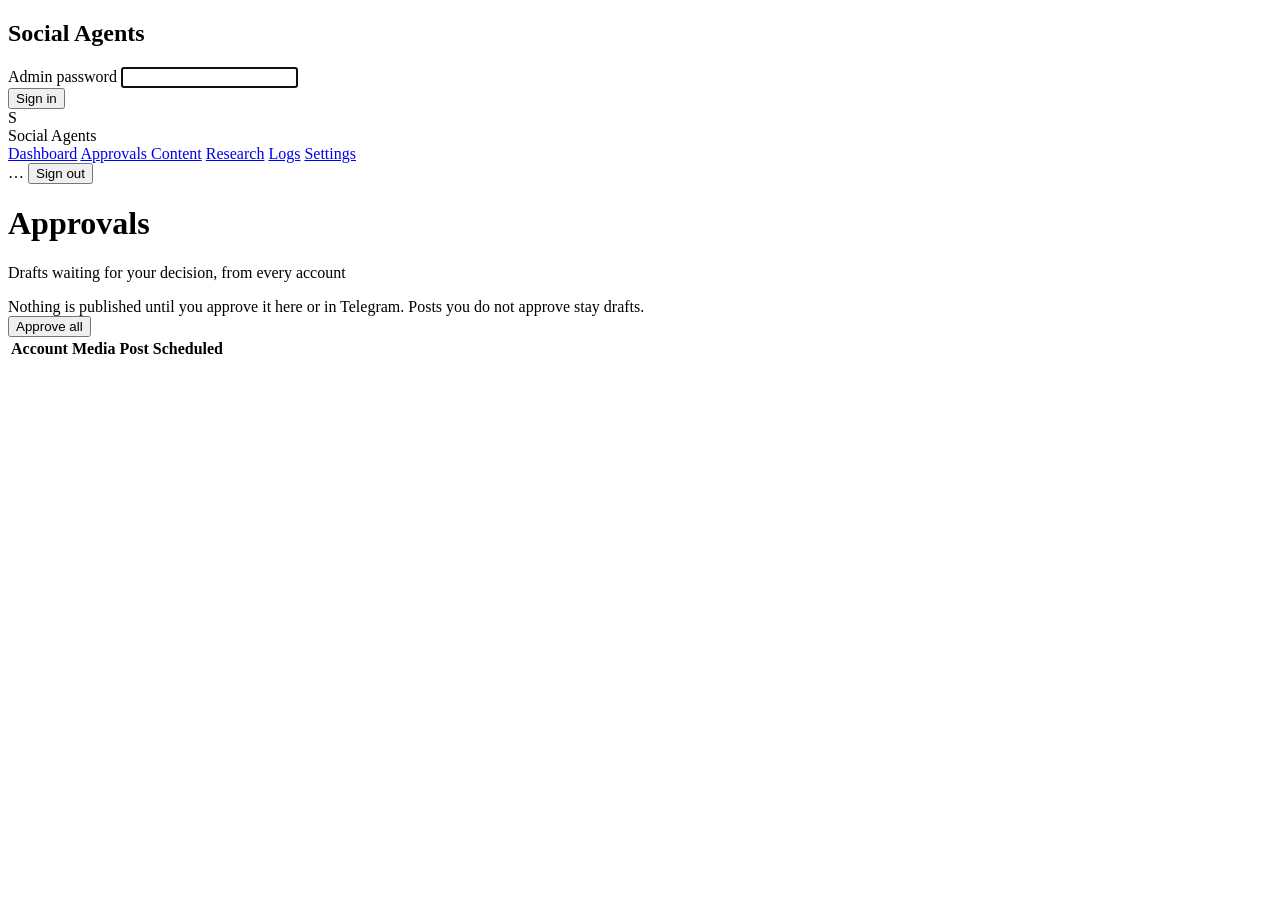
==== app/static/approvals.html @ ed2d64bf "feat: add web UI and n8n workflow for content approvals and logging" ====
<!doctype html>
<html lang="en">
<head>
<meta charset="utf-8">
<meta name="viewport" content="width=device-width, initial-scale=1">
<title>Social Agents - Approvals</title>
<link rel="stylesheet" href="/static/styles.css">
</head>
<body>

<div id="login" class="card hidden">
  <h2>Social Agents</h2>
  <form id="loginForm">
    <label>Admin password</label>
    <input type="password" id="password" autofocus>
    <div class="actions"><button class="primary">Sign in</button></div>
    <div id="loginErr" class="err small"></div>
  </form>
</div>

<div id="app" class="hidden">
  <header>
    <div class="header-inner">
      <div class="brand">
        <div class="logo">S</div>
        <span>Social Agents</span>
      </div>
      <nav>
        <a href="/">Dashboard</a>
        <a href="/approvals" class="active">Approvals <span id="pendingCount" class="badge hidden"></span></a>
        <a href="/content">Content</a>
        <a href="/research">Research</a>
        <a href="/logs">Logs</a>
        <a href="/settings">Settings</a>
      </nav>
      <div class="header-right">
        <span id="masterBadge" class="badge">…</span>
        <button id="logout">Sign out</button>
      </div>
    </div>
  </header>

  <div class="content">
    <div class="topbar">
      <div>
        <h1 id="pageTitle">Approvals</h1>
        <p id="pageSub">Drafts waiting for your decision, from every account</p>
      </div>
    </div>
    <main>
<div class="card row">
  <span class="muted">Nothing is published until you approve it here or in Telegram. Posts you do not approve stay drafts.</span>
  <div class="spacer"></div>
  <button id="approveAllDrafts" class="primary">Approve all</button>
</div>
<div class="card tablewrap">
  <table>
    <thead><tr><th>Account</th><th>Media</th><th>Post</th><th>Scheduled</th><th></th></tr></thead>
    <tbody id="draftRows"></tbody>
  </table>
</div>

<dialog id="postDlg">
  <h3>Edit post</h3>
  <label>Text</label><textarea id="p_text"></textarea>
  <label>Hashtags</label><input id="p_hashtags">
  <label>Image URL</label><input id="p_image_url">
  <label>Video URL</label><input id="p_video_url">
  <label>Scheduled time (your local time)</label><input id="p_scheduled_at" type="datetime-local">
  <div id="postErr" class="err small"></div>
  <div class="actions"><button data-close>Cancel</button><button class="primary" id="savePost">Save</button></div>
</dialog>
    </main>
  </div>
</div>

<div id="toast"></div>

<script src="/static/common.js"></script>
<script>
document.addEventListener('DOMContentLoaded', function() {
let drafts = [];

function postRow(p, accountId, account) {
  const b = (action, label, cls = '') => `<button class="${cls}" data-post="${p.id}" data-acc="${accountId}" data-action="${action}">${label}</button>`;
  let acts = '';
  if (p.status === 'draft') acts += b('approve', 'Approve', 'primary') + b('post_now', 'Approve + post now');
  if (p.status === 'scheduled') acts += b('draft', 'Back to draft');
  if (['failed', 'missed', 'rejected'].includes(p.status)) acts += b('post_now', 'Post now') + b('draft', 'Back to draft');
  if (p.status !== 'posted') acts += b('edit', 'Edit');
  if (p.status === 'draft') acts += b('reject', 'Discard', 'danger');
  const img = safeUrl(p.image_url), link = (u, label) => safeUrl(u) ? `<div class="small"><a href="${safeUrl(u)}" target="_blank" rel="noopener noreferrer">${label}</a></div>` : '';
  return `<tr>
    ${account ? `<td class="nw"><b>@${esc(account.handle)}</b><div class="small muted">${esc(account.platform)}</div></td>` : ''}
    <td>${img ? `<a href="${img}" target="_blank" rel="noopener noreferrer"><img class="thumb" src="${img}" loading="lazy" referrerpolicy="no-referrer"></a>` : '<span class="muted small">no image</span>'}
        ${link(p.video_url, 'video')}${link(p.media_source_url, 'pin')}</td>
    <td><div class="pre">${esc(p.text)}</div><div class="small muted">${esc(p.hashtags)}</div>
        ${link(p.source_url, 'research source')}${p.error ? `<div class="small err">${esc(p.error)}</div>` : ''}</td>
    <td class="small nw">${when(p.scheduled_at)}</td>
    ${account ? '' : `<td>${badge(p.status, p.status === 'scheduled' ? 'approved' : '')}${link(p.posted_url, 'view')}</td>`}
    <td><div class="row">${acts}</div></td></tr>`;
}

async function loadDrafts() {
  drafts = await api('/drafts');
  $('draftRows').innerHTML = drafts.map(p => postRow(p, p.account_id, p)).join('')
    || '<tr><td colspan="5" class="muted">No drafts are waiting for approval.</td></tr>';
}

async function onPostClick(e, list) {
  const { post, acc, action } = e.target.dataset; if (!post) return;
  const p = list.find(x => x.id == post && (x.account_id ?? acc) == acc);
  if (action === 'edit') {
    state.post = { id: p.id, acc };
    ['text', 'hashtags', 'image_url', 'video_url'].forEach(f => $('p_' + f).value = p[f]);
    const d = new Date(p.scheduled_at);
    $('p_scheduled_at').value = new Date(d - d.getTimezoneOffset() * 60000).toISOString().slice(0, 16);
    $('postErr').textContent = ''; $('postDlg').showModal(); return;
  }
  if (action === 'post_now' && !confirm('Publish this post to the account now?')) return;
  try {
    const r = await api(`/accounts/${acc}/posts/${post}`, 'PATCH', { action });
    if (['approve', 'post_now'].includes(action))
      toast(r.agent_running ? (action === 'approve' ? 'Approved - it will be posted at its scheduled time' : 'Approved - posting within 30 seconds')
                            : 'Approved - but this account\'s agent is not running, so start it to publish');
    loadDrafts();
  } catch (err) { toast(err.message); }
}

$('draftRows').onclick = e => onPostClick(e, drafts);

$('savePost').onclick = async () => {
  const body = Object.fromEntries(['text', 'hashtags', 'image_url', 'video_url'].map(f => [f, $('p_' + f).value]));
  if ($('p_scheduled_at').value) body.scheduled_at = new Date($('p_scheduled_at').value).toISOString();
  try { await api(`/accounts/${state.post.acc}/posts/${state.post.id}`, 'PATCH', body); $('postDlg').close(); loadDrafts(); }
  catch (err) { $('postErr').textContent = err.message; }
};

$('approveAllDrafts').onclick = async () => {
  if (!drafts.length) return toast('Nothing is waiting');
  if (!confirm(`Approve all ${drafts.length} drafts for publishing at their scheduled times?`)) return;
  for (const p of drafts) await api(`/accounts/${p.account_id}/posts/${p.id}`, 'PATCH', { action: 'approve' });
  loadDrafts();
};

loadDrafts();
});
</script>
</body>
</html>
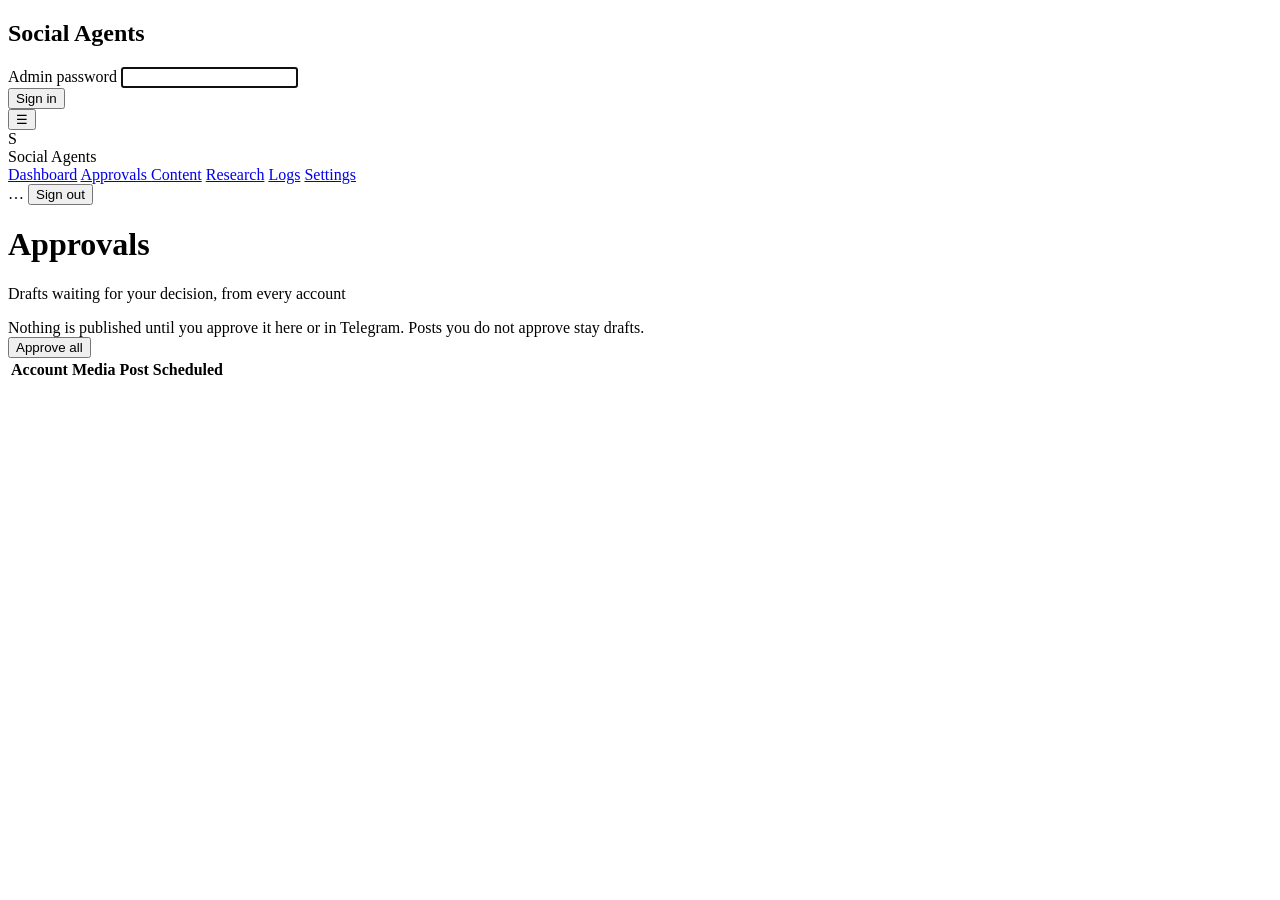
==== commit 4a1dc25e: "feat: add model selector with dynamic refresh, AI usage tracking, and responsive sidebar navigation" ====
--- a/app/static/approvals.html
+++ b/app/static/approvals.html
@@ -19,26 +19,25 @@
 </div>
 
 <div id="app" class="hidden">
-  <header>
-    <div class="header-inner">
-      <div class="brand">
-        <div class="logo">S</div>
-        <span>Social Agents</span>
-      </div>
-      <nav>
-        <a href="/">Dashboard</a>
-        <a href="/approvals" class="active">Approvals <span id="pendingCount" class="badge hidden"></span></a>
-        <a href="/content">Content</a>
-        <a href="/research">Research</a>
-        <a href="/logs">Logs</a>
-        <a href="/settings">Settings</a>
-      </nav>
-      <div class="header-right">
-        <span id="masterBadge" class="badge">…</span>
-        <button id="logout">Sign out</button>
-      </div>
+  <button class="menu-toggle">☰</button>
+  <aside>
+    <div class="brand">
+      <div class="logo">S</div>
+      <span>Social Agents</span>
     </div>
-  </header>
+    <nav>
+      <a href="/">Dashboard</a>
+      <a href="/approvals" class="active">Approvals <span id="pendingCount" class="badge hidden"></span></a>
+      <a href="/content">Content</a>
+      <a href="/research">Research</a>
+      <a href="/logs">Logs</a>
+      <a href="/settings">Settings</a>
+    </nav>
+    <div class="side-foot">
+      <span id="masterBadge" class="badge">…</span>
+      <button id="logout">Sign out</button>
+    </div>
+  </aside>
 
   <div class="content">
     <div class="topbar">
@@ -143,7 +142,8 @@
   loadDrafts();
 };
 
-loadDrafts();
+boot(loadDrafts);
+setInterval(() => { if (!$('app').classList.contains('hidden') && !document.querySelector('dialog[open]')) loadDrafts(); }, 10000);
 });
 </script>
 </body>
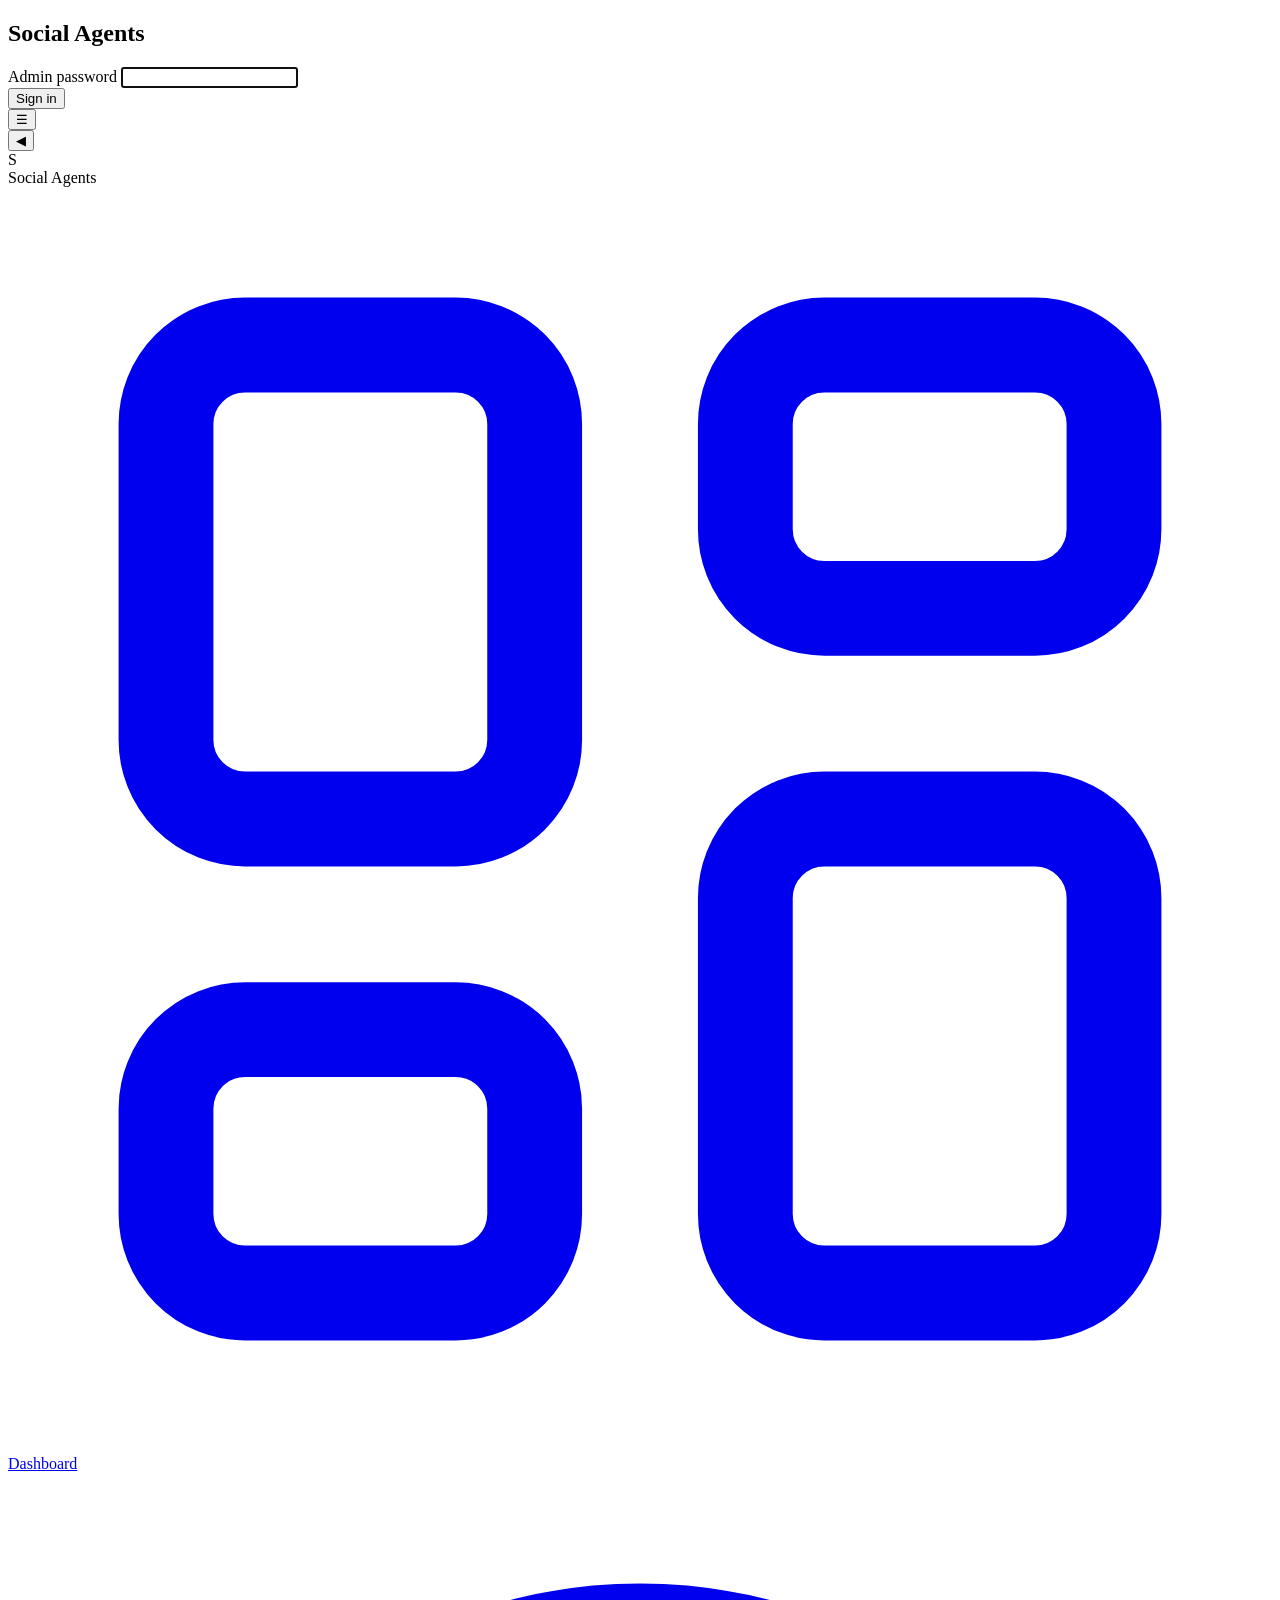
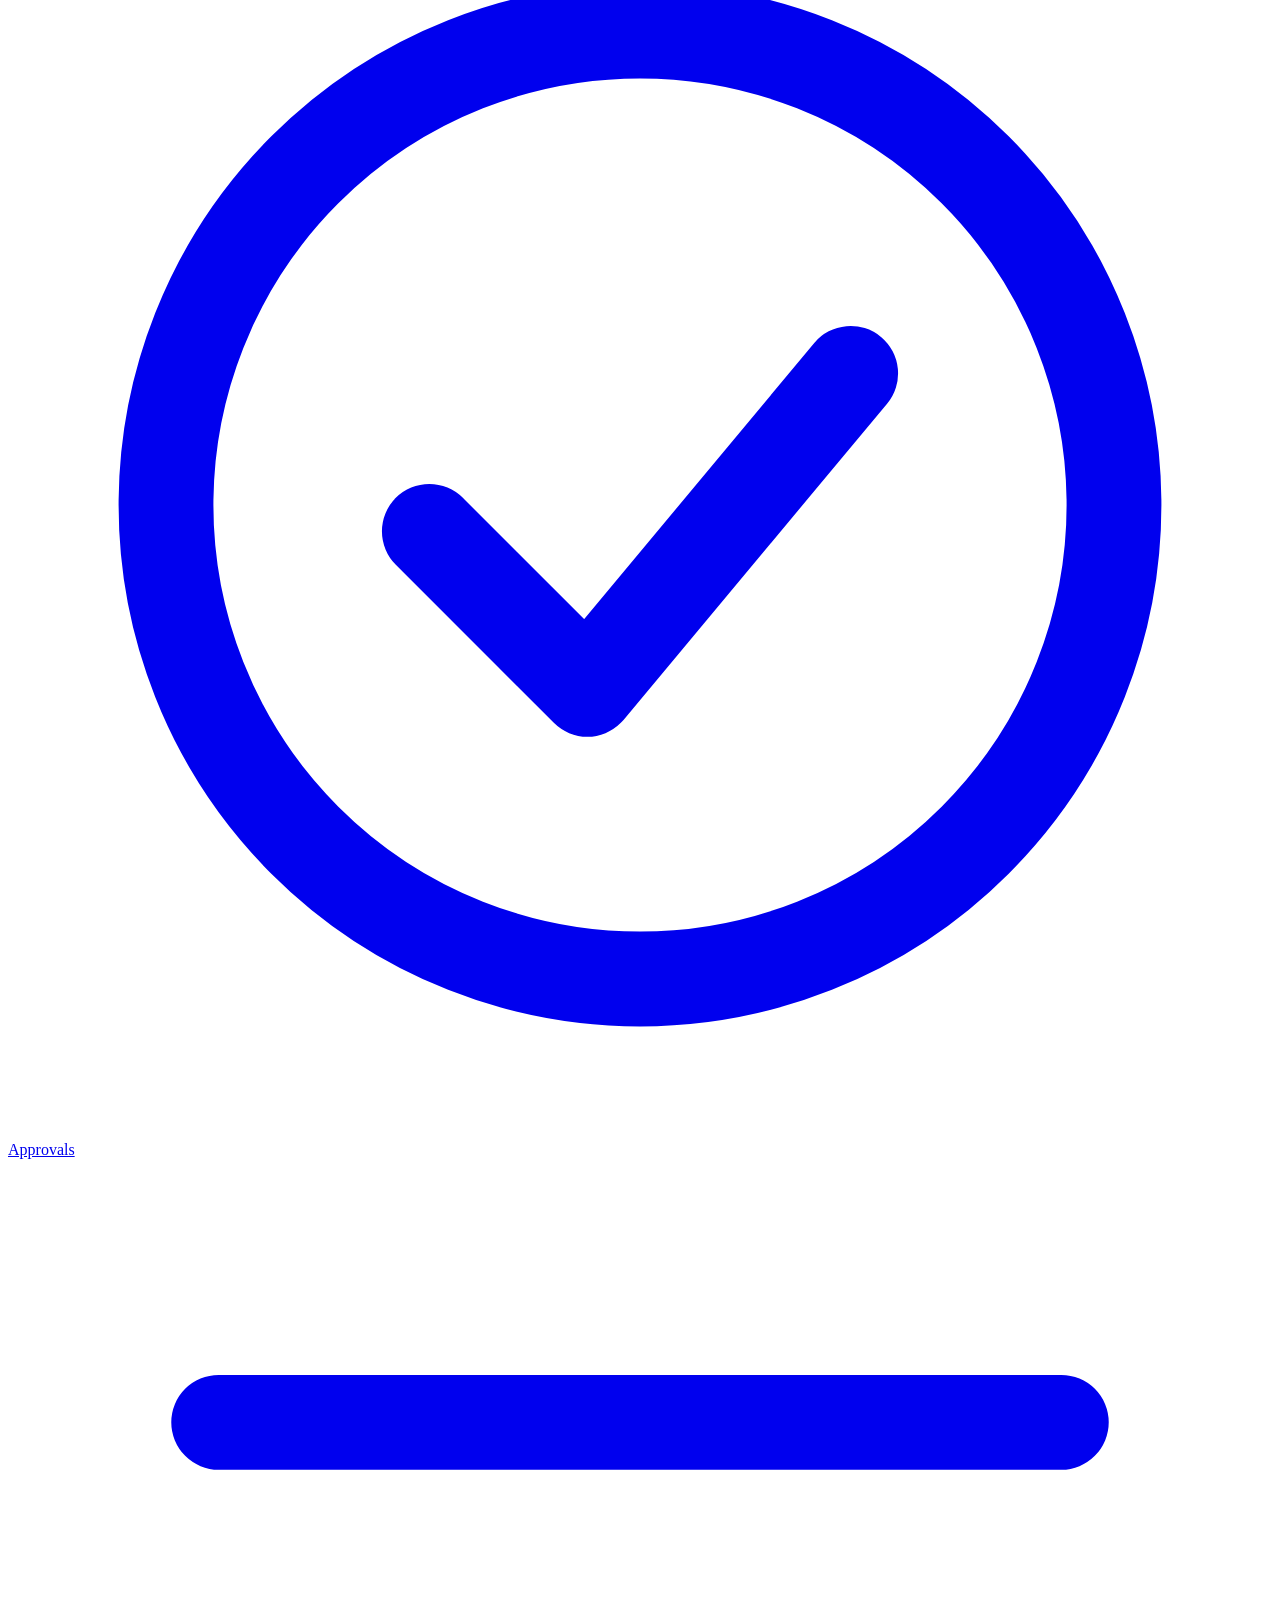
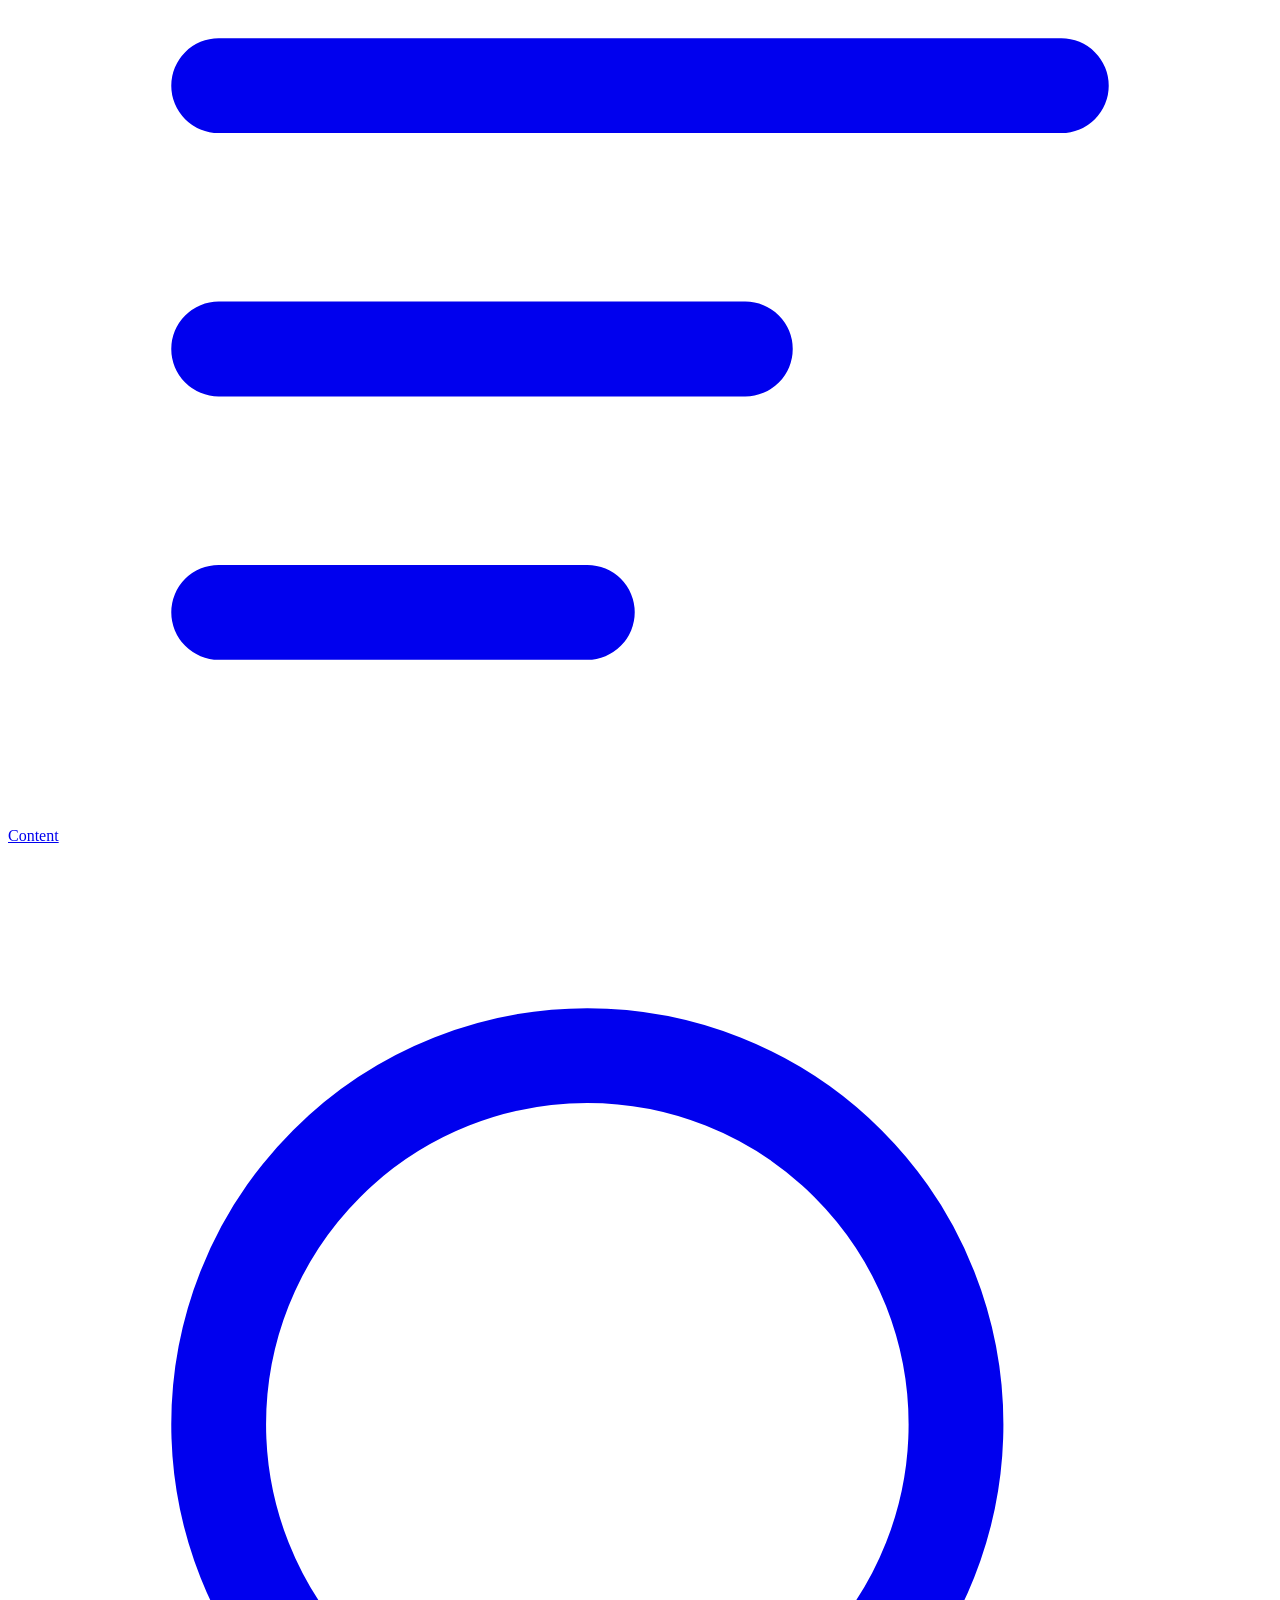
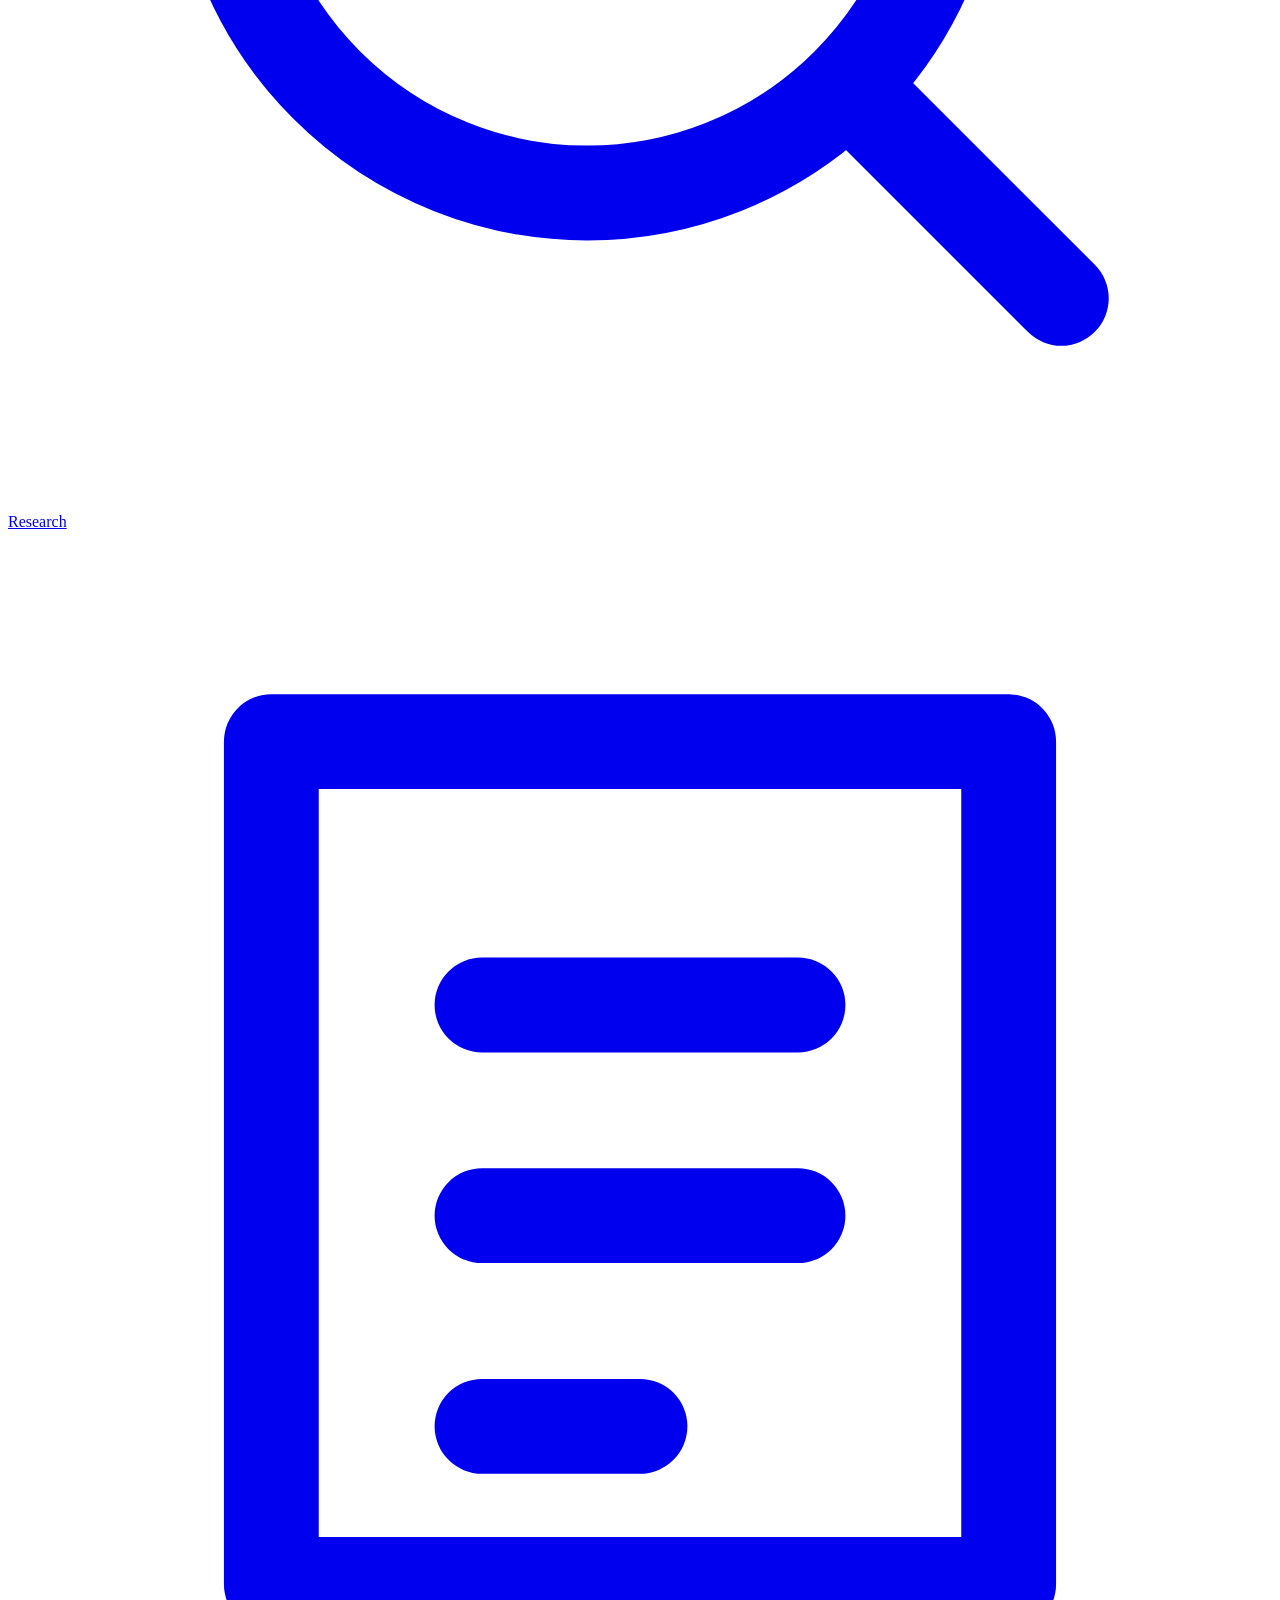
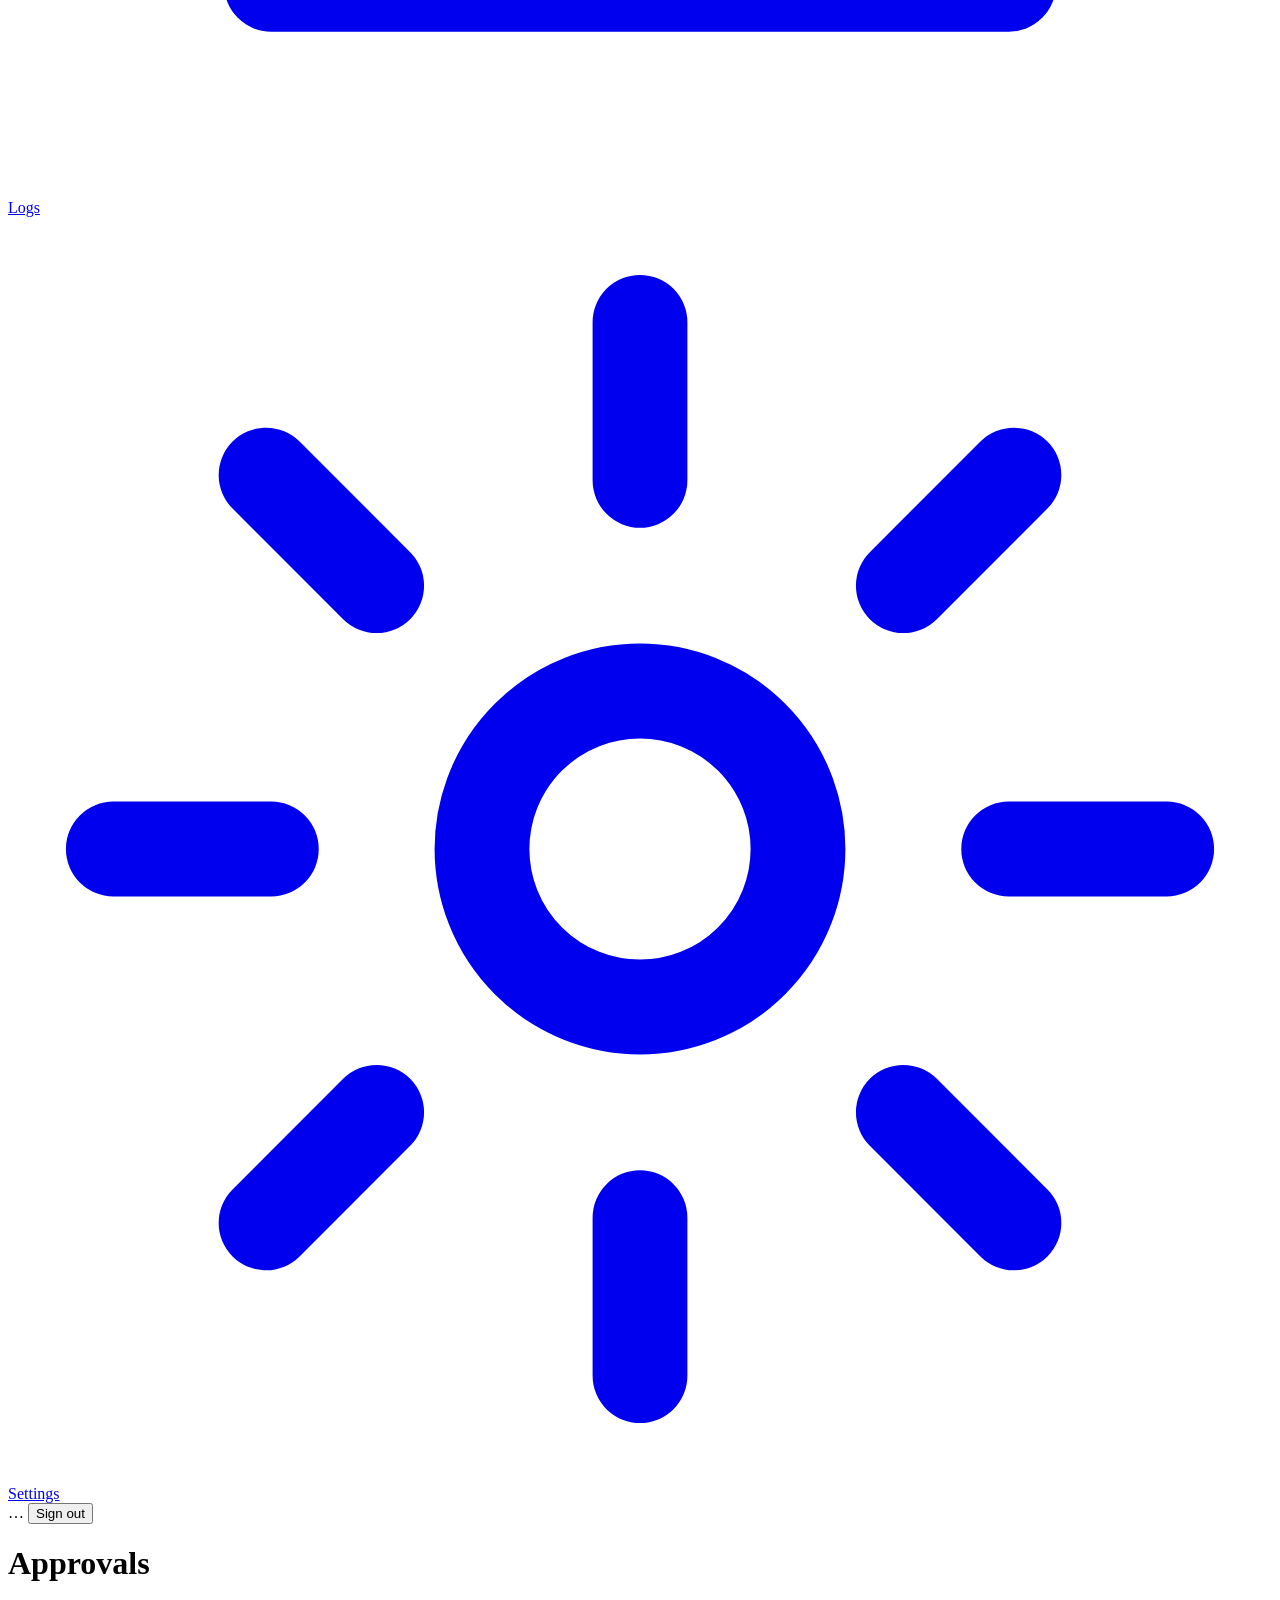
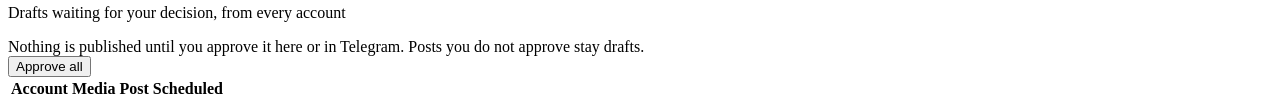
==== commit 5de428e9: "feat: add UI improvements, enhanced log filtering, and auto-update support" ====
--- a/app/static/approvals.html
+++ b/app/static/approvals.html
@@ -21,17 +21,18 @@
 <div id="app" class="hidden">
   <button class="menu-toggle">☰</button>
   <aside>
+    <button class="sidebar-toggle">◀</button>
     <div class="brand">
       <div class="logo">S</div>
       <span>Social Agents</span>
     </div>
     <nav>
-      <a href="/">Dashboard</a>
-      <a href="/approvals" class="active">Approvals <span id="pendingCount" class="badge hidden"></span></a>
-      <a href="/content">Content</a>
-      <a href="/research">Research</a>
-      <a href="/logs">Logs</a>
-      <a href="/settings">Settings</a>
+      <a href="/"><svg viewBox="0 0 24 24" fill="none" stroke="currentColor" stroke-width="1.8" stroke-linecap="round" stroke-linejoin="round"><rect x="3" y="3" width="7" height="9" rx="1.5"/><rect x="14" y="3" width="7" height="5" rx="1.5"/><rect x="14" y="12" width="7" height="9" rx="1.5"/><rect x="3" y="16" width="7" height="5" rx="1.5"/></svg><span class="label">Dashboard</span></a>
+      <a href="/approvals" class="active"><svg viewBox="0 0 24 24" fill="none" stroke="currentColor" stroke-width="1.8" stroke-linecap="round" stroke-linejoin="round"><circle cx="12" cy="12" r="9"/><path d="m8 12.5 3 3 5-6"/></svg><span class="label">Approvals</span> <span id="pendingCount" class="badge hidden"></span></a>
+      <a href="/content"><svg viewBox="0 0 24 24" fill="none" stroke="currentColor" stroke-width="1.8" stroke-linecap="round" stroke-linejoin="round"><path d="M4 5h16M4 10h16M4 15h10M4 20h7"/></svg><span class="label">Content</span></a>
+      <a href="/research"><svg viewBox="0 0 24 24" fill="none" stroke="currentColor" stroke-width="1.8" stroke-linecap="round" stroke-linejoin="round"><circle cx="11" cy="11" r="7"/><path d="m20 20-3.5-3.5"/></svg><span class="label">Research</span></a>
+      <a href="/logs"><svg viewBox="0 0 24 24" fill="none" stroke="currentColor" stroke-width="1.8" stroke-linecap="round" stroke-linejoin="round"><path d="M5 4h14v16H5z"/><path d="M9 9h6M9 13h6M9 17h3"/></svg><span class="label">Logs</span></a>
+      <a href="/settings"><svg viewBox="0 0 24 24" fill="none" stroke="currentColor" stroke-width="1.8" stroke-linecap="round" stroke-linejoin="round"><circle cx="12" cy="12" r="3"/><path d="M12 2v3M12 19v3M2 12h3M19 12h3M4.9 4.9l2.1 2.1M17 17l2.1 2.1M19.1 4.9 17 7M7 17l-2.1 2.1"/></svg><span class="label">Settings</span></a>
     </nav>
     <div class="side-foot">
       <span id="masterBadge" class="badge">…</span>
@@ -73,7 +74,7 @@
   </div>
 </div>
 
-<div id="toast"></div>
+<div id="toastStack" class="toast-stack"></div>
 
 <script src="/static/common.js"></script>
 <script>
@@ -123,7 +124,7 @@
       toast(r.agent_running ? (action === 'approve' ? 'Approved - it will be posted at its scheduled time' : 'Approved - posting within 30 seconds')
                             : 'Approved - but this account\'s agent is not running, so start it to publish');
     loadDrafts();
-  } catch (err) { toast(err.message); }
+  } catch (err) { toast(err.message, 'error'); }
 }
 
 $('draftRows').onclick = e => onPostClick(e, drafts);
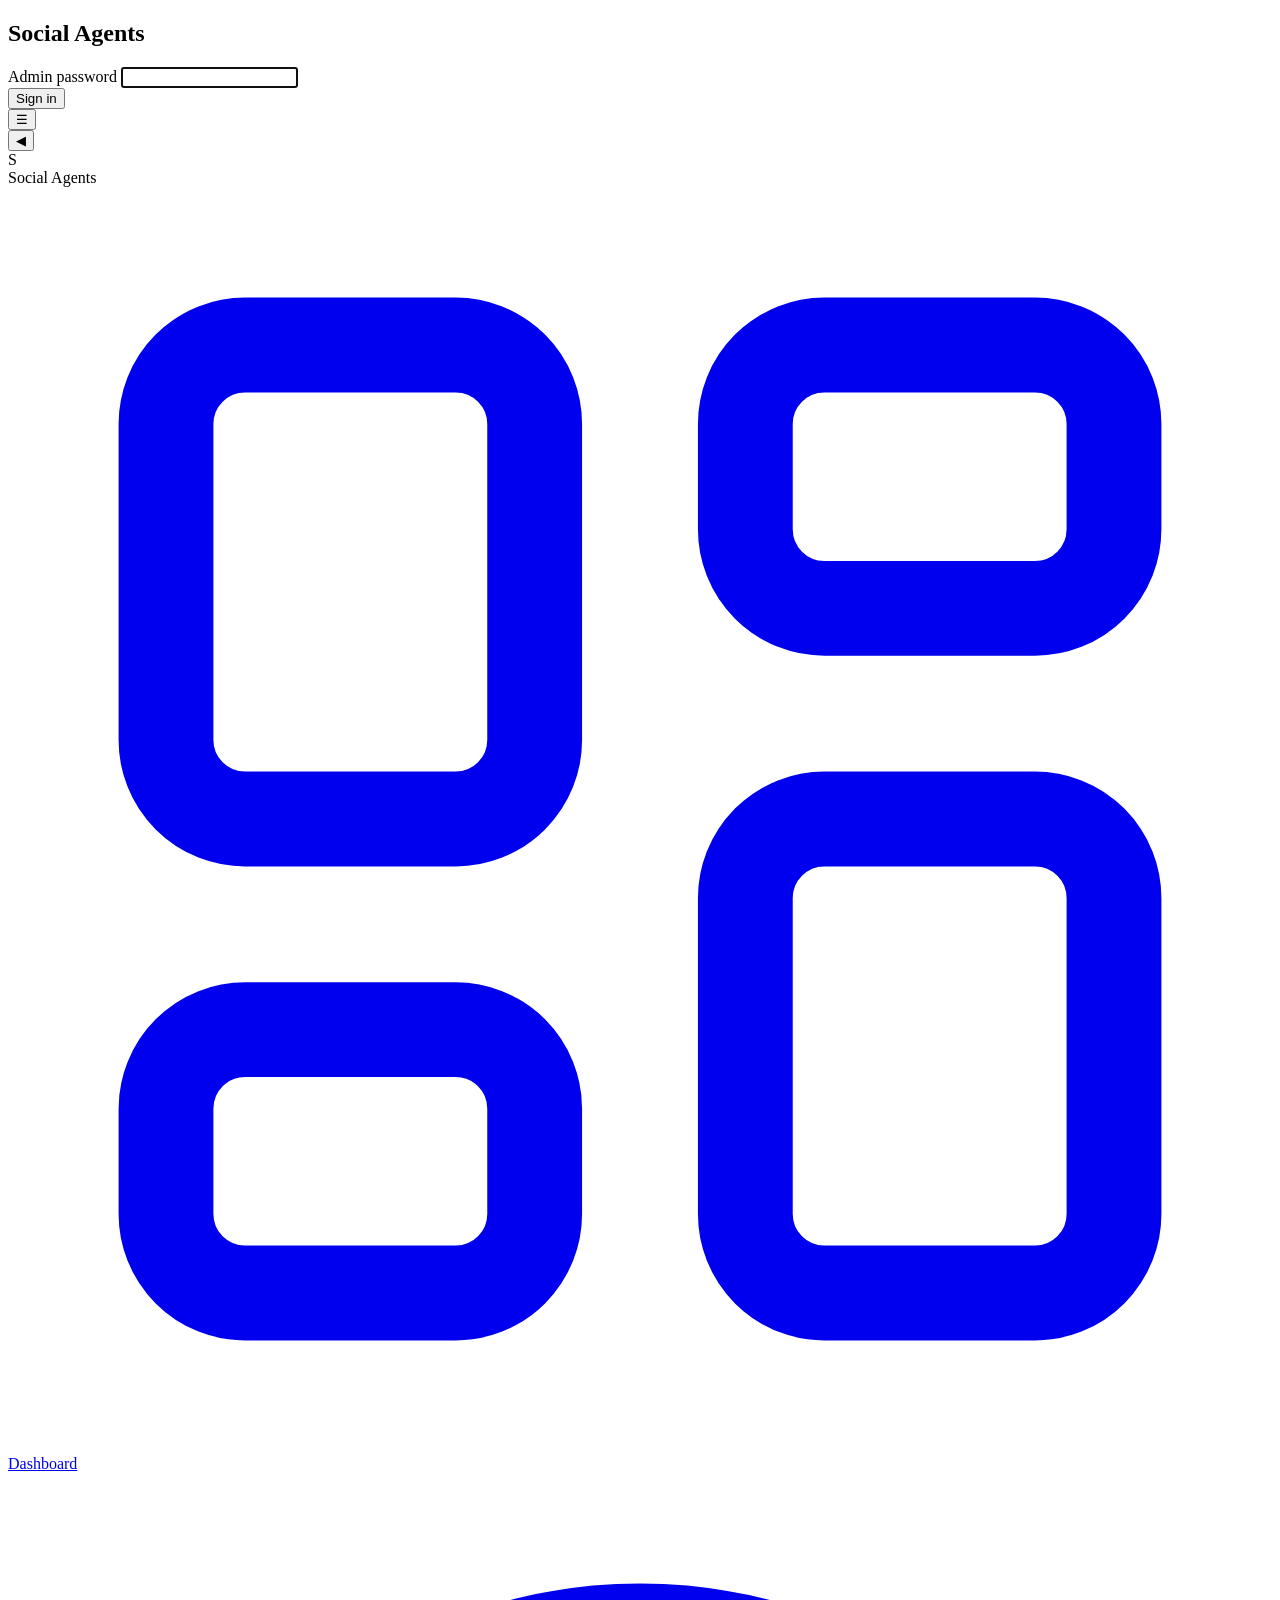
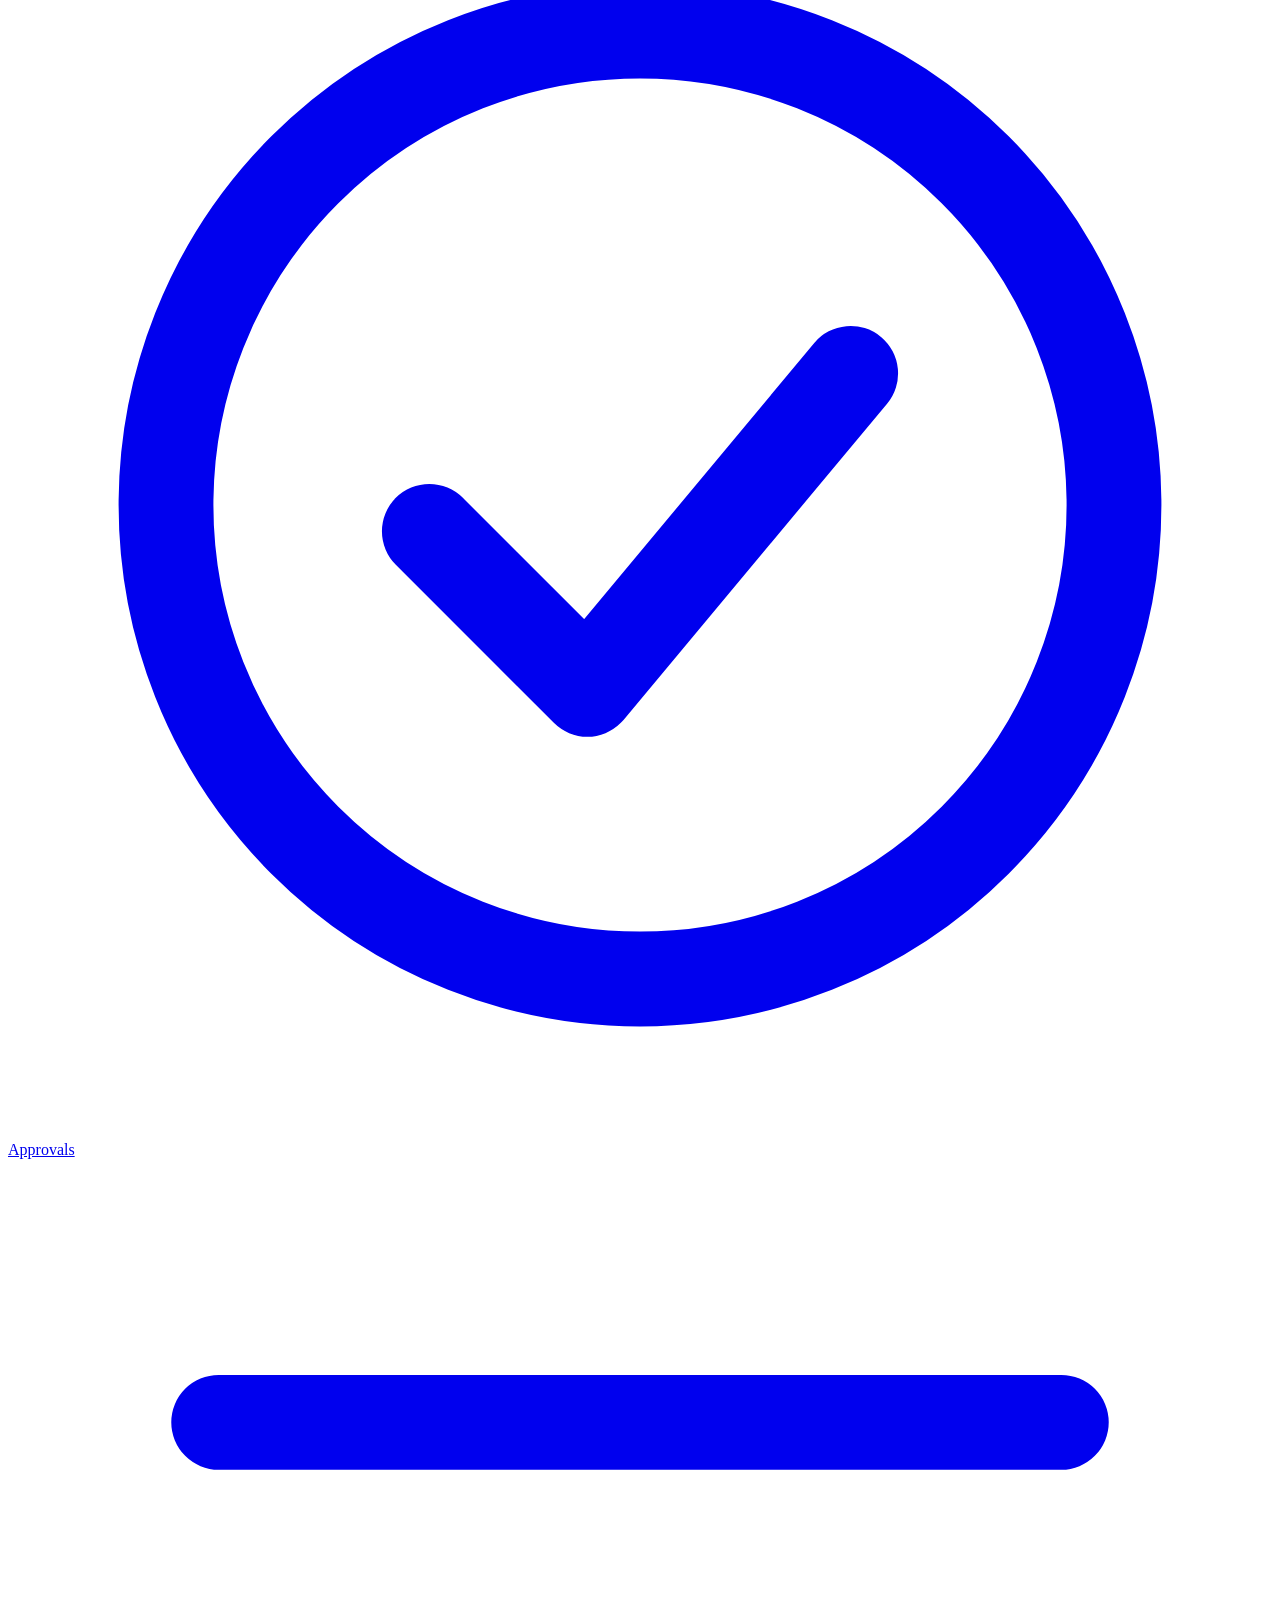
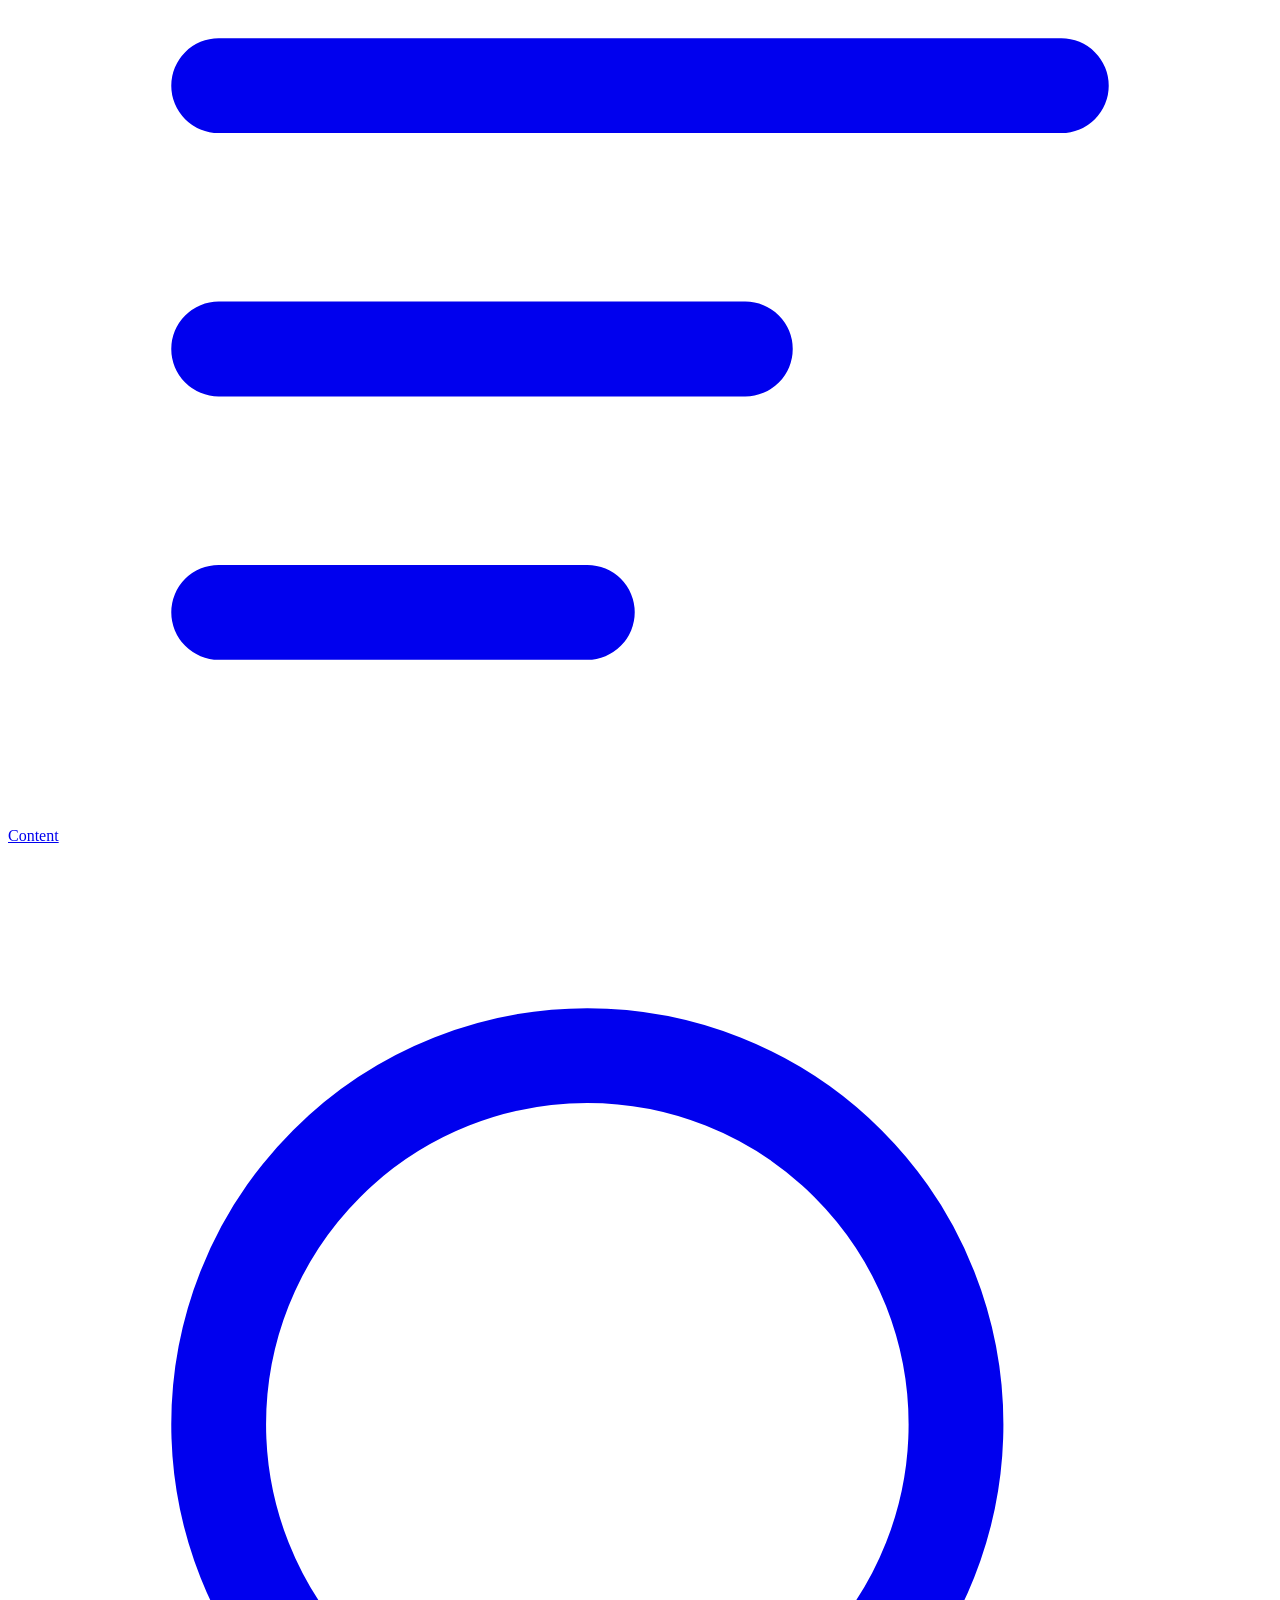
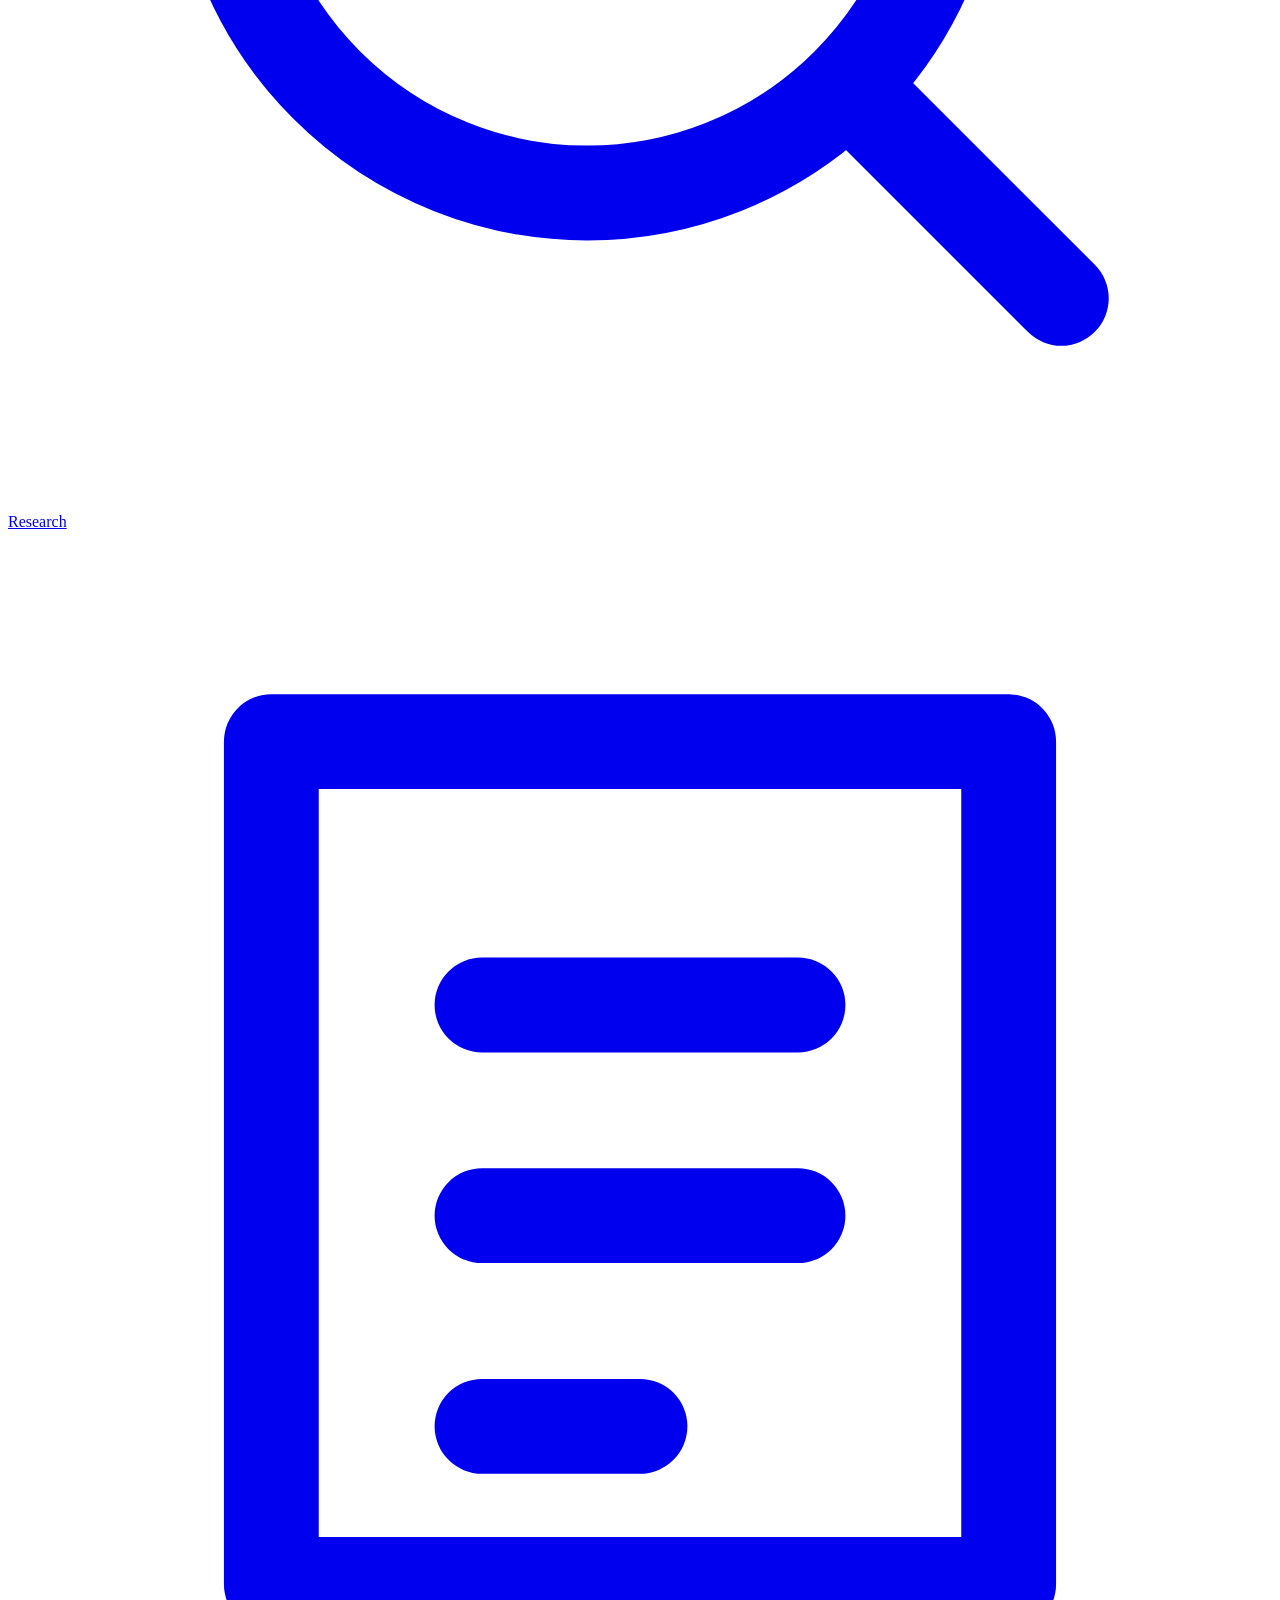
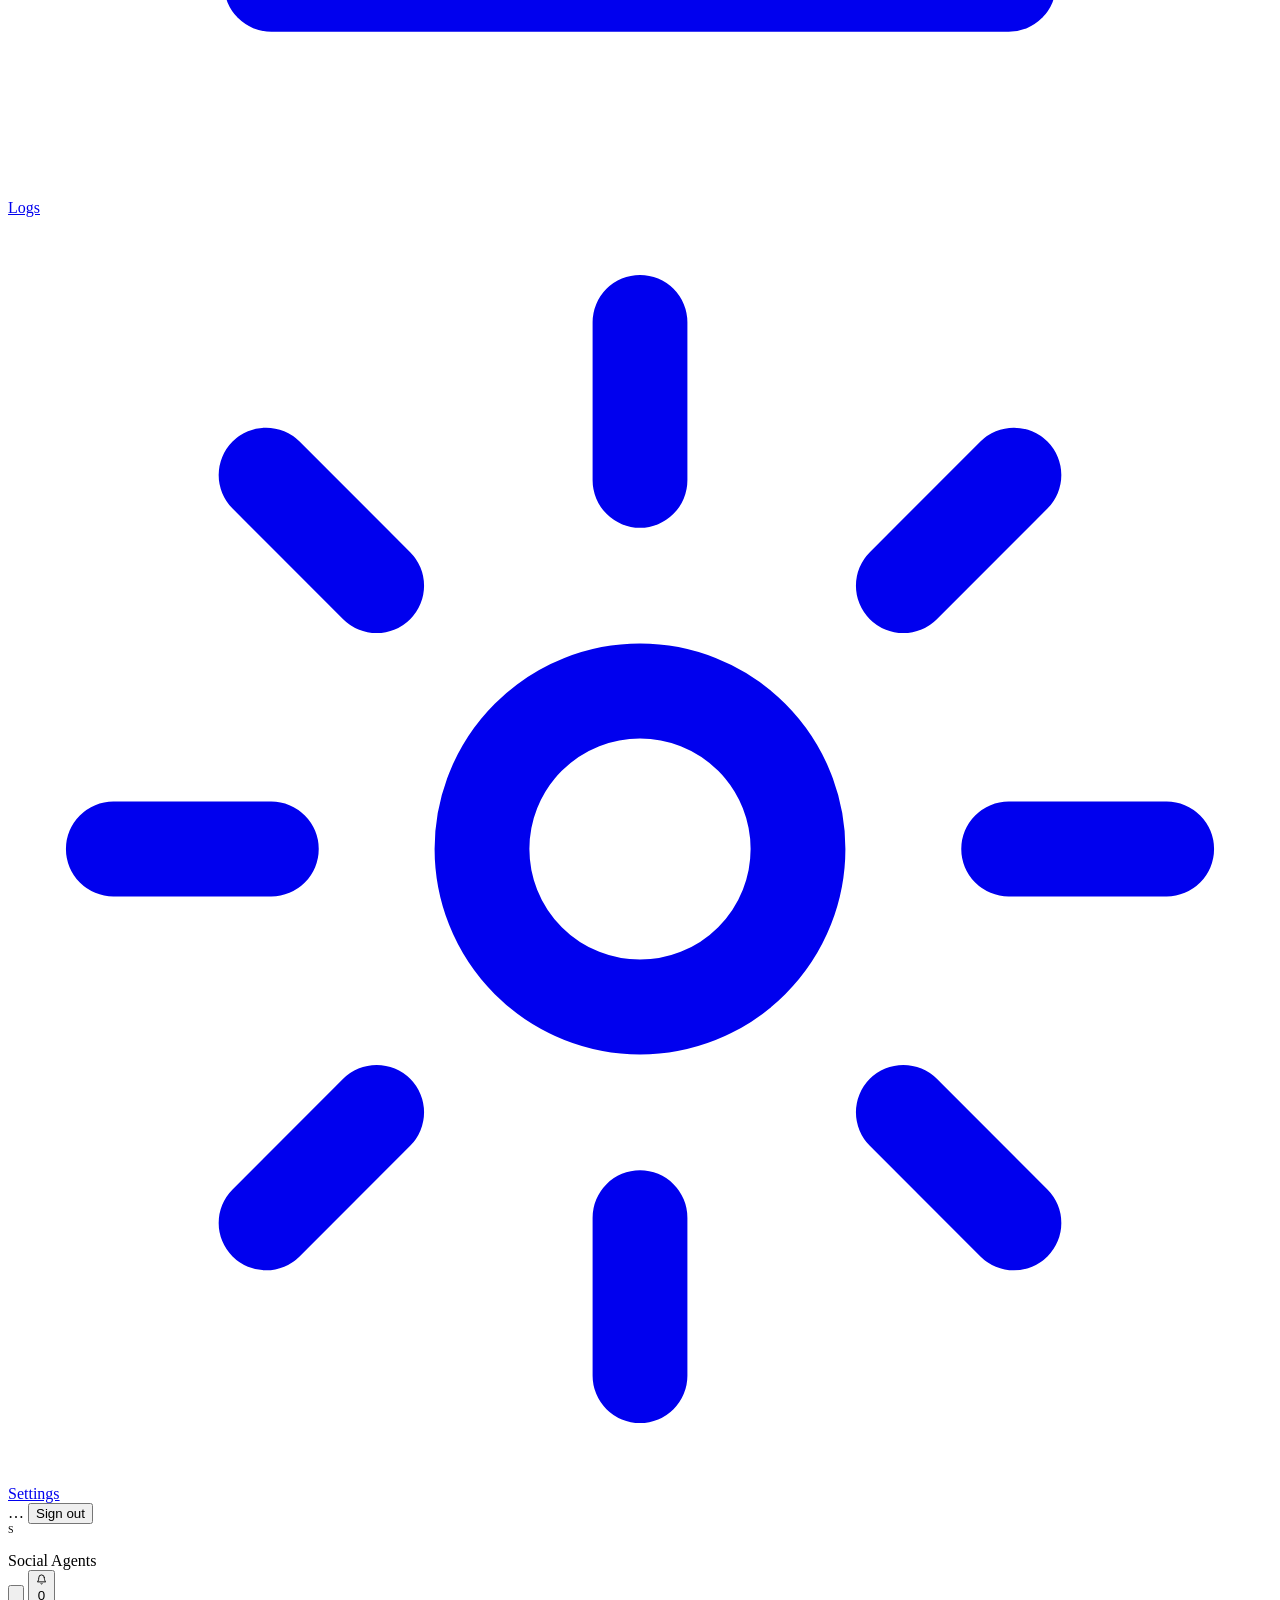
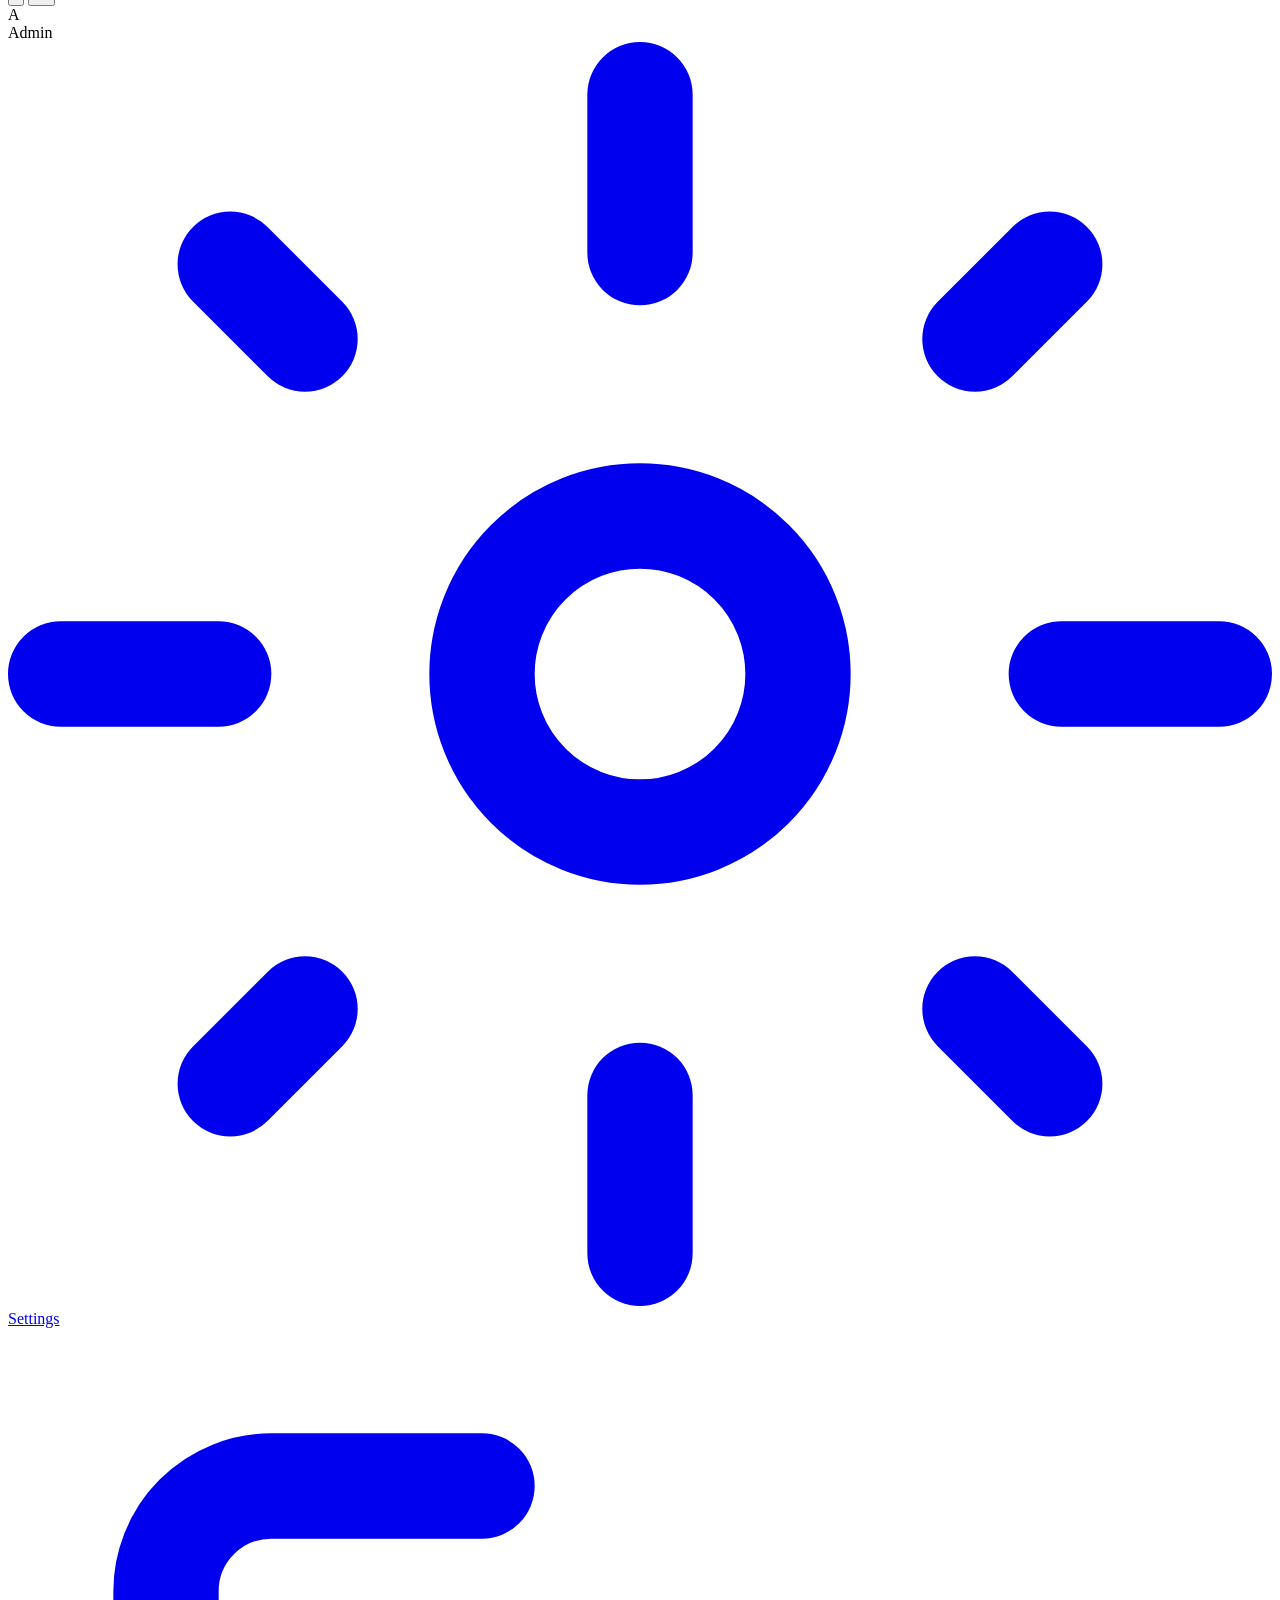
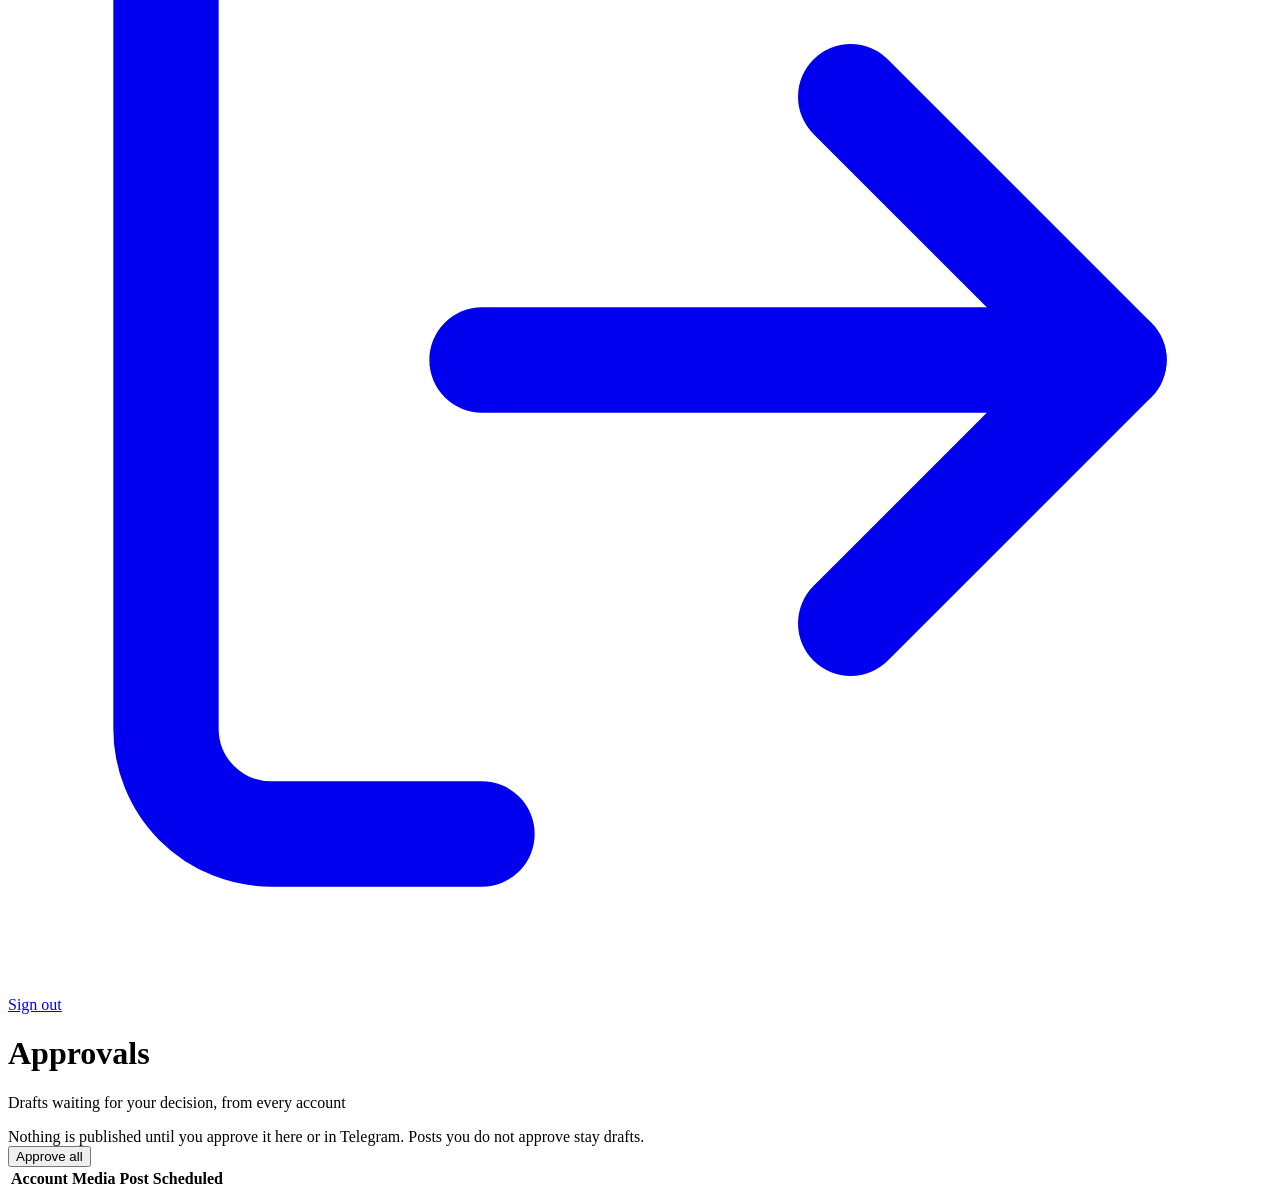
==== commit 6d221519: "feat: add GitHub release automation, update checker popup, per-section settings saves and model auto" ====
--- a/app/static/approvals.html
+++ b/app/static/approvals.html
@@ -41,6 +41,40 @@
   </aside>
 
   <div class="content">
+    <nav class="navbar">
+      <div class="navbar-left">
+        <div class="navbar-brand">
+          <div class="logo" style="width:28px;height:28px;font-size:10px;">S</div>
+          <span>Social Agents</span>
+        </div>
+      </div>
+      <div class="navbar-right">
+        <button class="navbar-btn theme-toggle" title="Toggle theme">
+          <svg viewBox="0 0 24 24" fill="none" stroke="currentColor" stroke-width="2" stroke-linecap="round" stroke-linejoin="round"><circle cx="12" cy="12" r="5"/><path d="M12 1v2M12 21v2M4.22 4.22l1.42 1.42M18.36 18.36l1.42 1.42M1 12h2M21 12h2M4.22 19.78l1.42-1.42M18.36 5.64l1.42-1.42"/></svg>
+        </button>
+        <button class="navbar-btn" title="Notifications">
+          <svg viewBox="0 0 24 24" fill="none" stroke="currentColor" stroke-width="2" stroke-linecap="round" stroke-linejoin="round"><path d="M18 8A6 6 0 0 0 6 8c0 7-3 9-3 9h18s-3-2-3-9"/><path d="M13.73 21a2 2 0 0 1-3.46 0"/></svg>
+          <span class="notification-badge hidden" id="notificationCount">0</span>
+        </button>
+        <div class="profile-dropdown">
+          <div class="profile-btn">
+            <div class="profile-avatar">A</div>
+            <span class="profile-name">Admin</span>
+          </div>
+          <div class="profile-menu">
+            <a href="/settings">
+              <svg viewBox="0 0 24 24" fill="none" stroke="currentColor" stroke-width="2" stroke-linecap="round" stroke-linejoin="round"><circle cx="12" cy="12" r="3"/><path d="M12 1v3M12 20v3M4.22 4.22l1.42 1.42M18.36 18.36l1.42 1.42M1 12h3M20 12h3M4.22 19.78l1.42-1.42M18.36 5.64l1.42-1.42"/></svg>
+              Settings
+            </a>
+            <div class="profile-menu-divider"></div>
+            <a href="#" id="logoutBtn">
+              <svg viewBox="0 0 24 24" fill="none" stroke="currentColor" stroke-width="2" stroke-linecap="round" stroke-linejoin="round"><path d="M9 21H5a2 2 0 0 1-2-2V5a2 2 0 0 1 2-2h4"/><polyline points="16 17 21 12 16 7"/><line x1="21" y1="12" x2="9" y2="12"/></svg>
+              Sign out
+            </a>
+          </div>
+        </div>
+      </div>
+    </nav>
     <div class="topbar">
       <div>
         <h1 id="pageTitle">Approvals</h1>
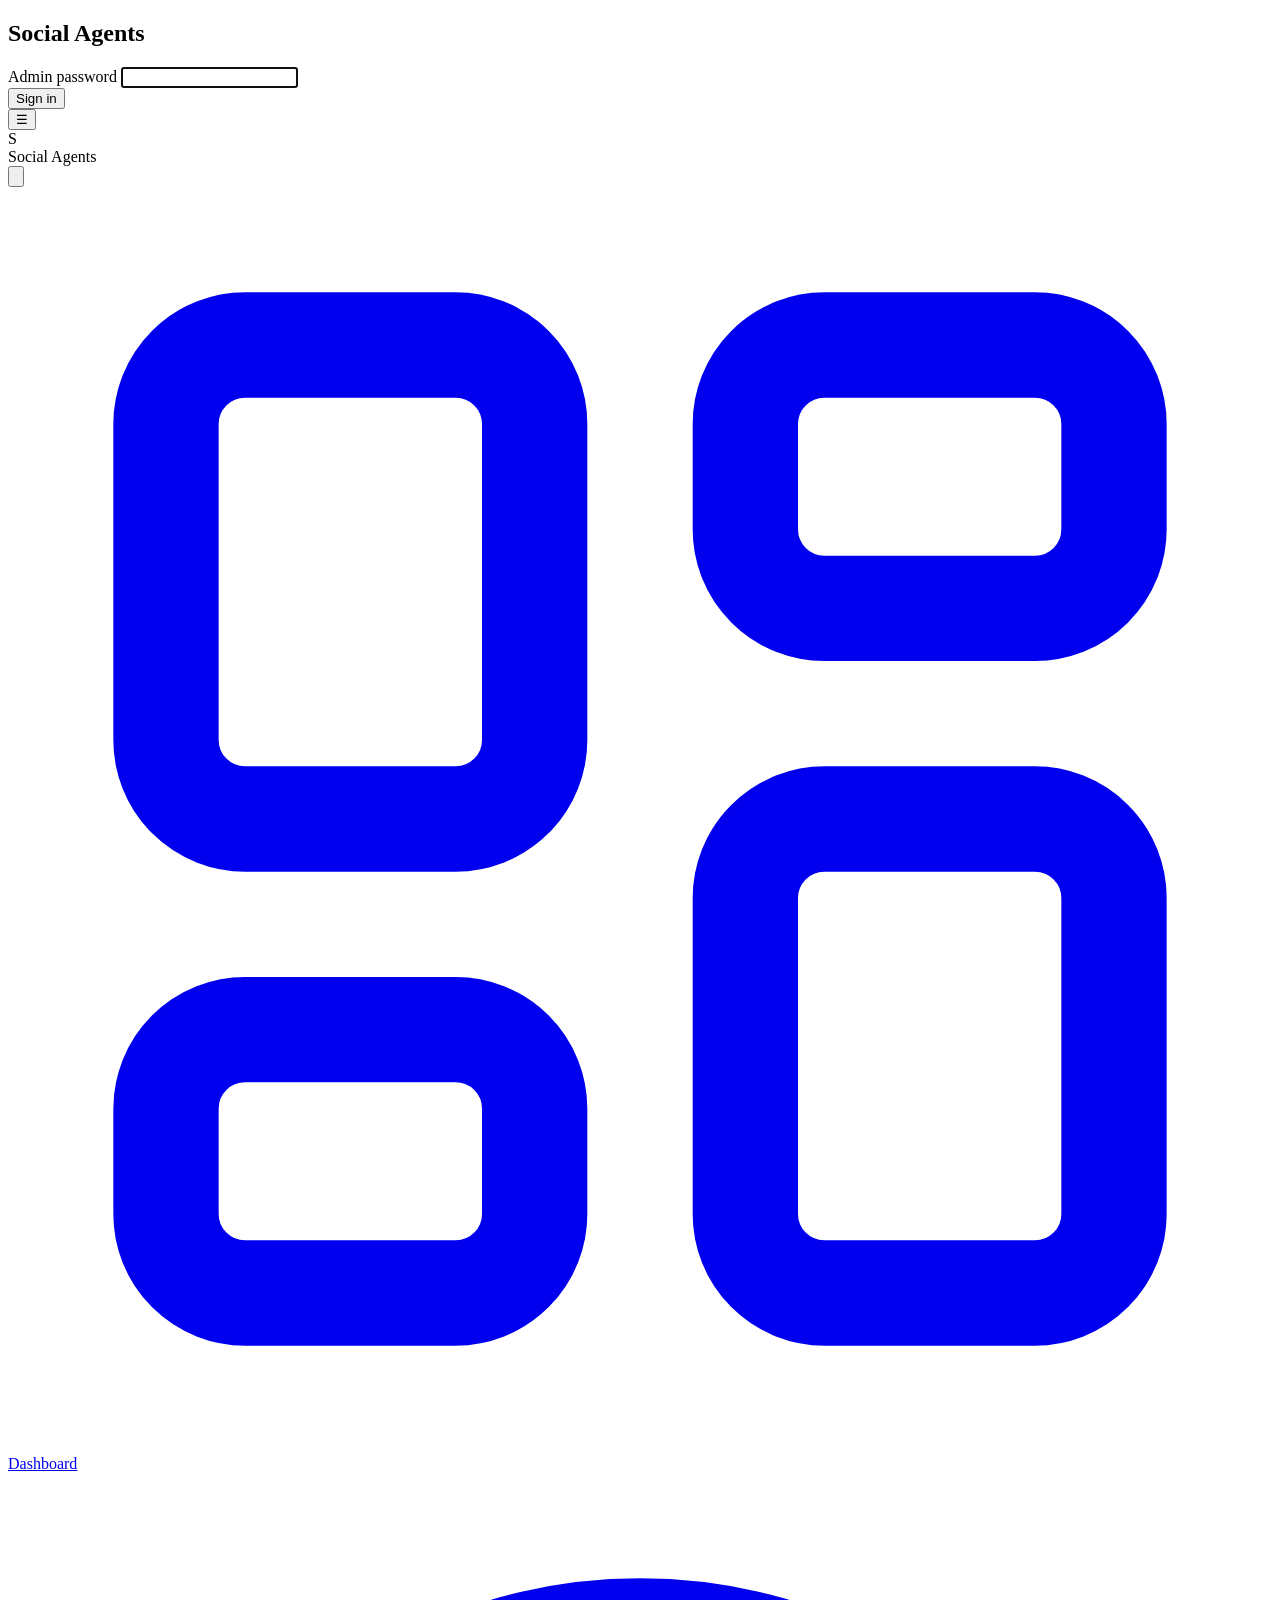
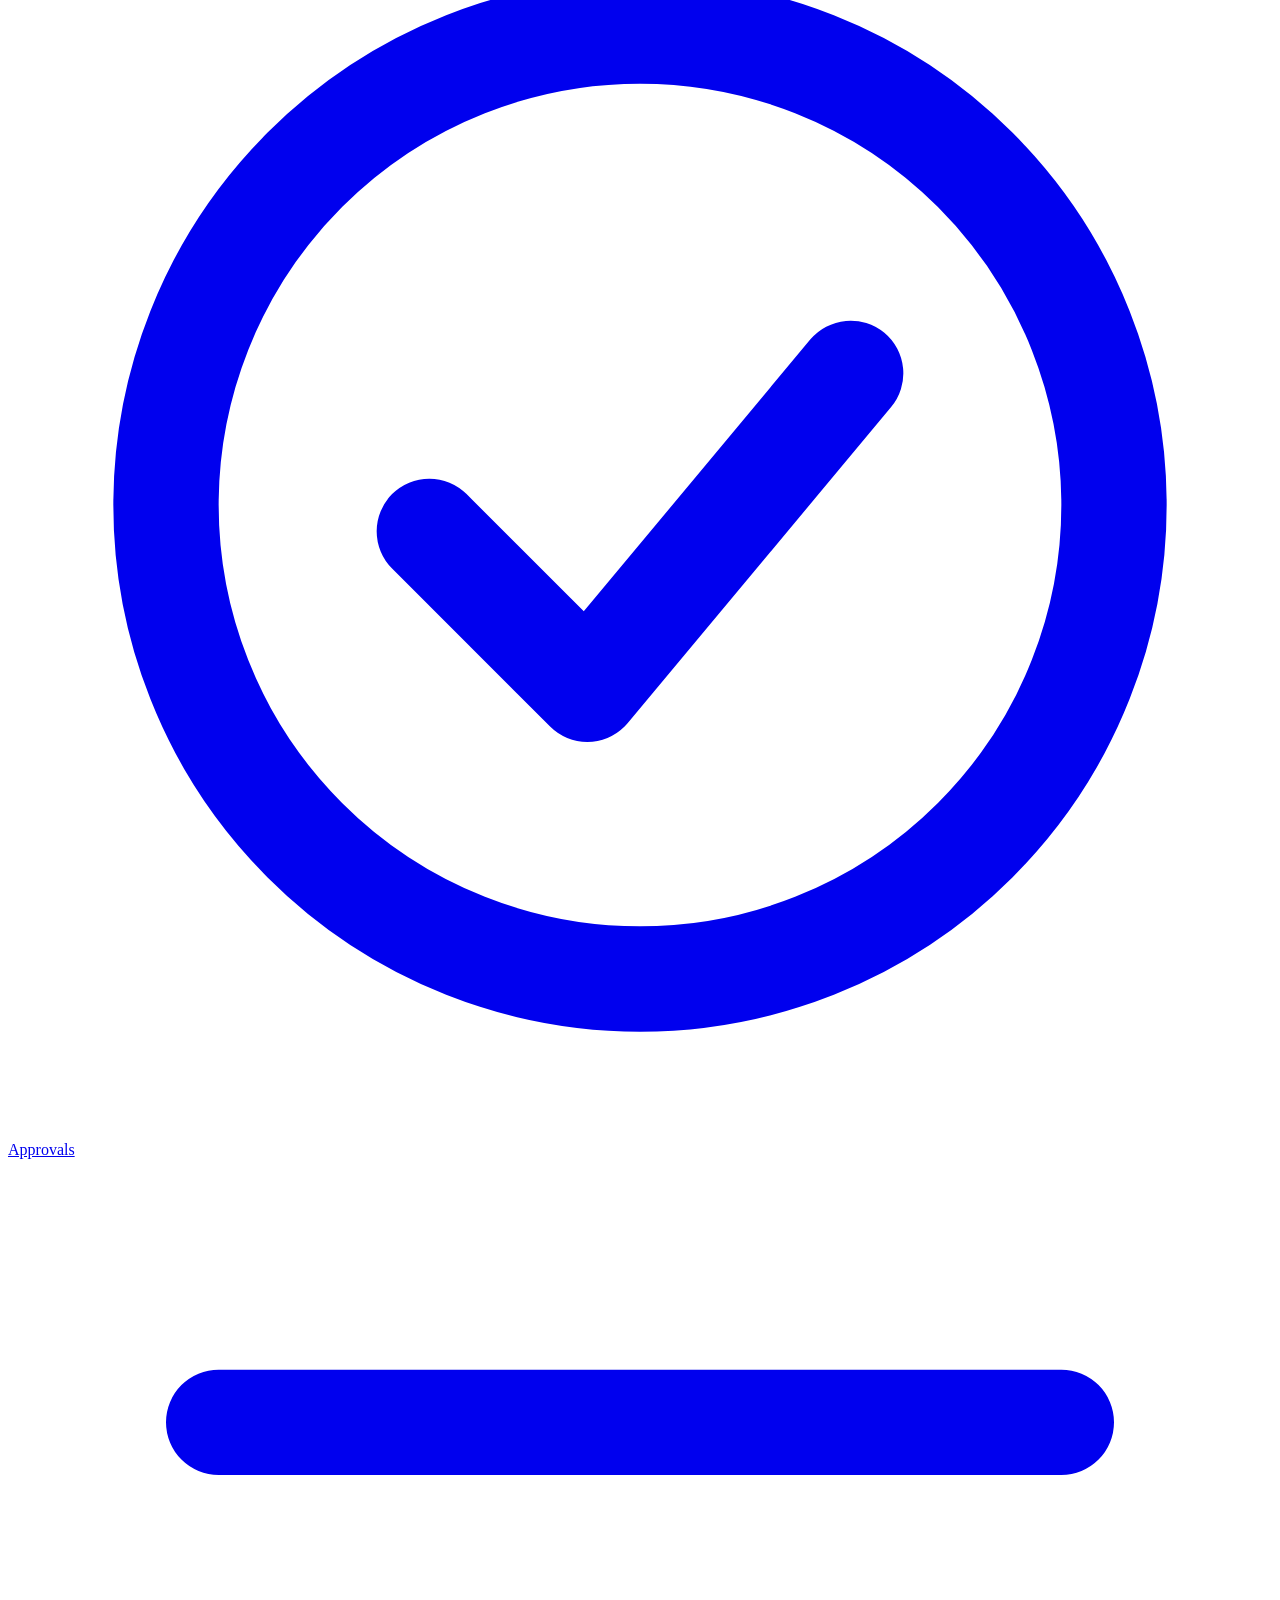
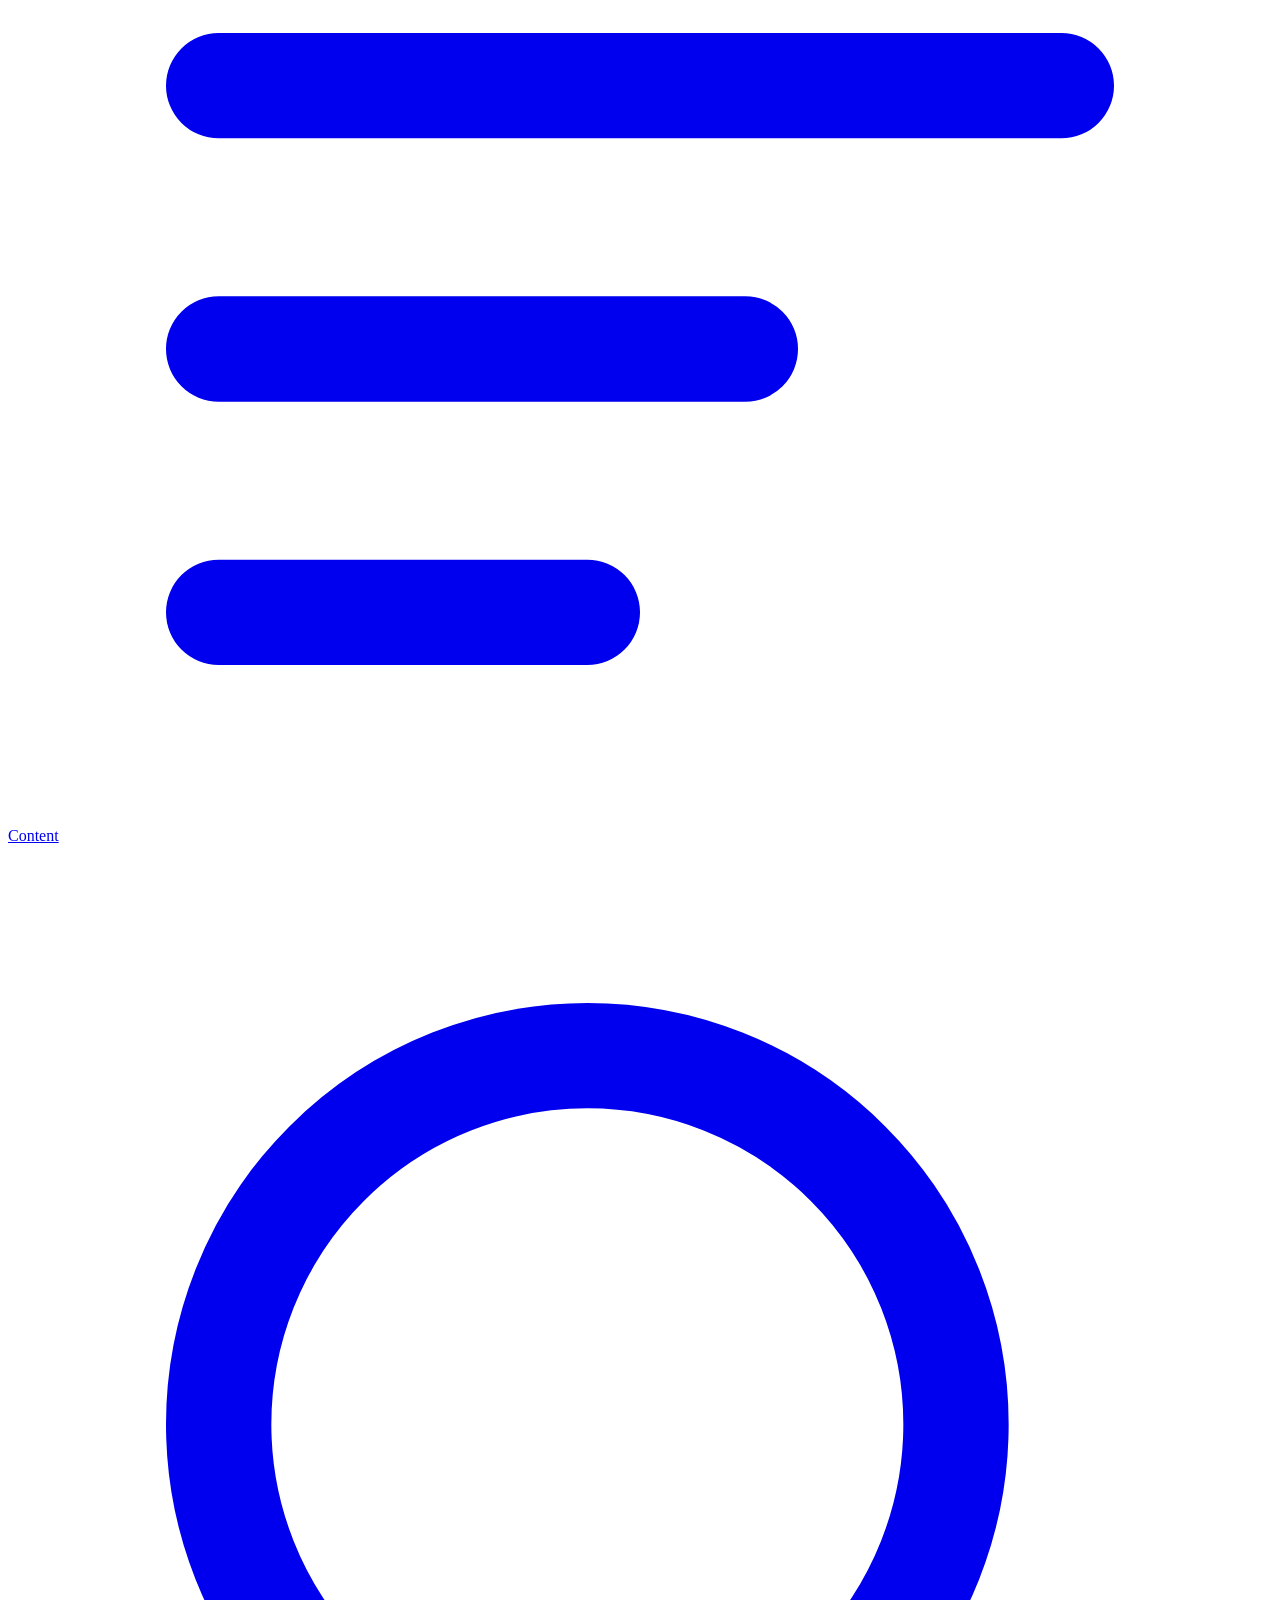
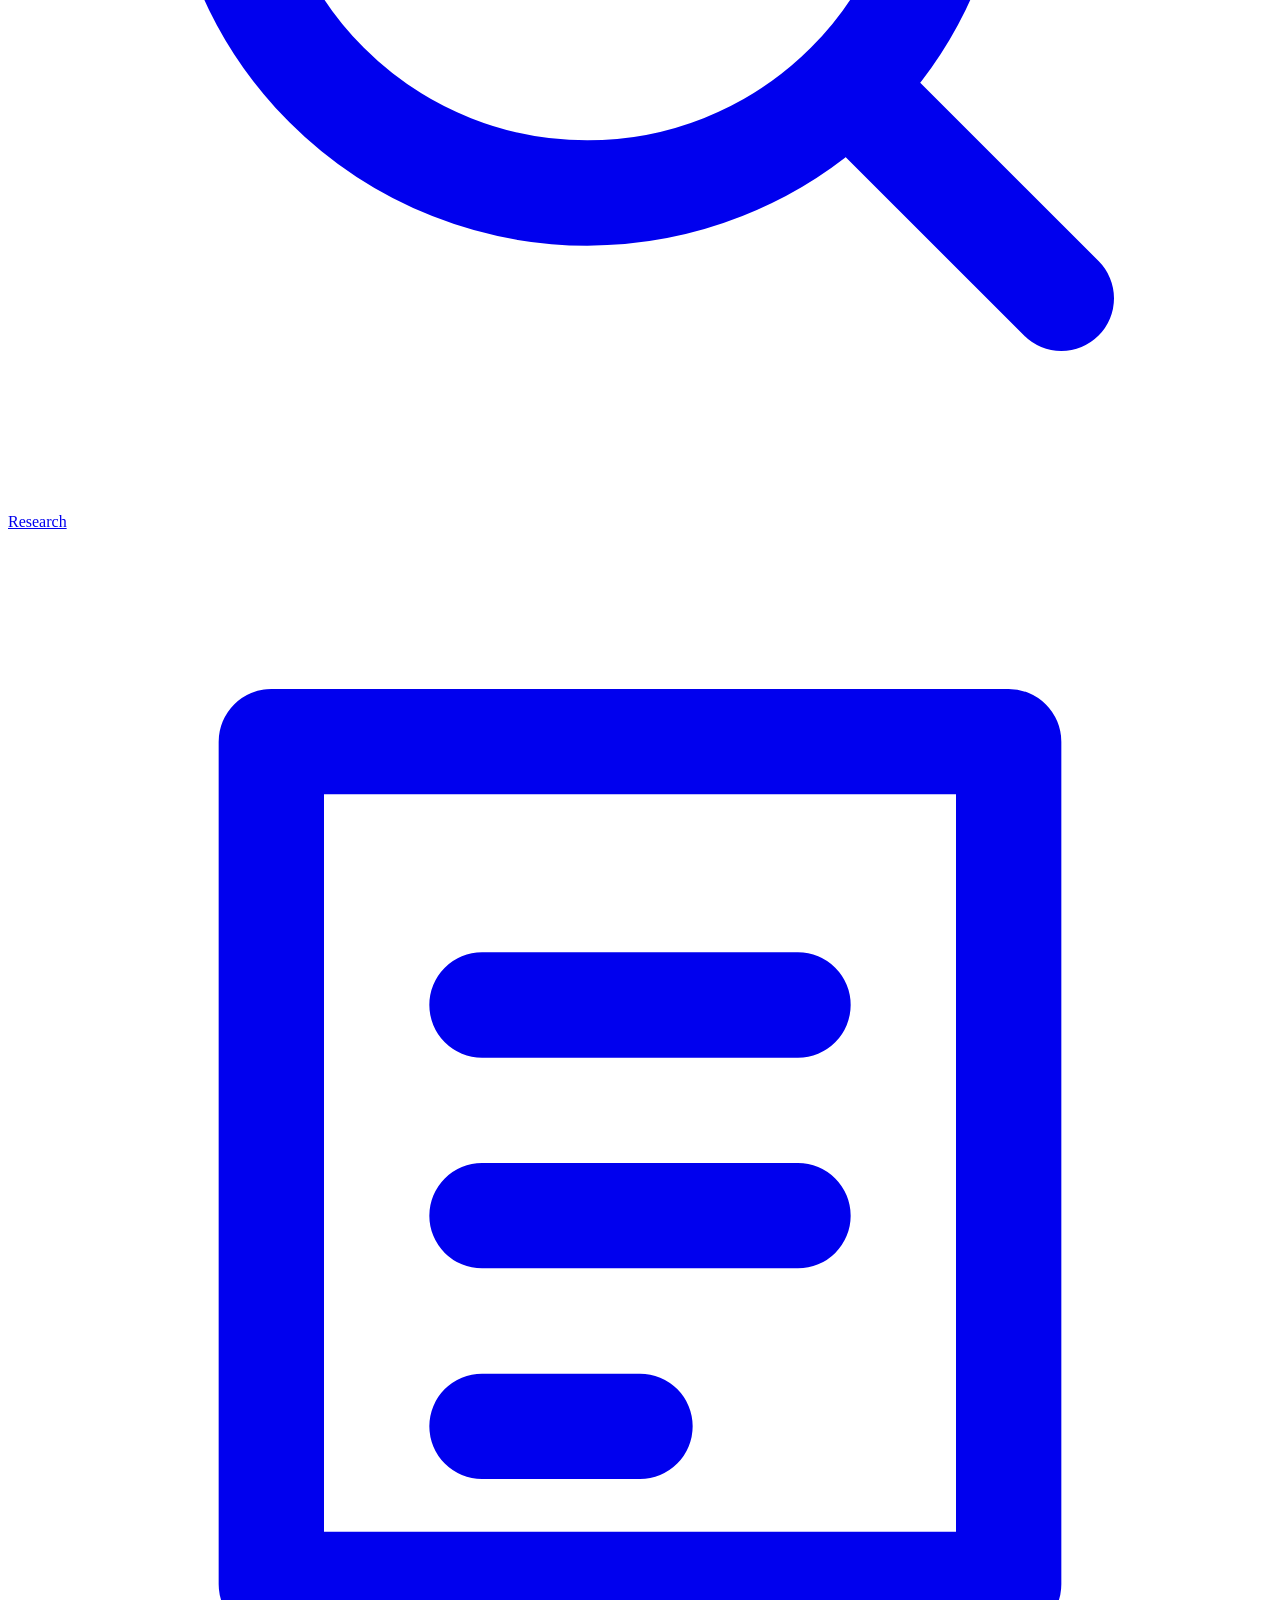
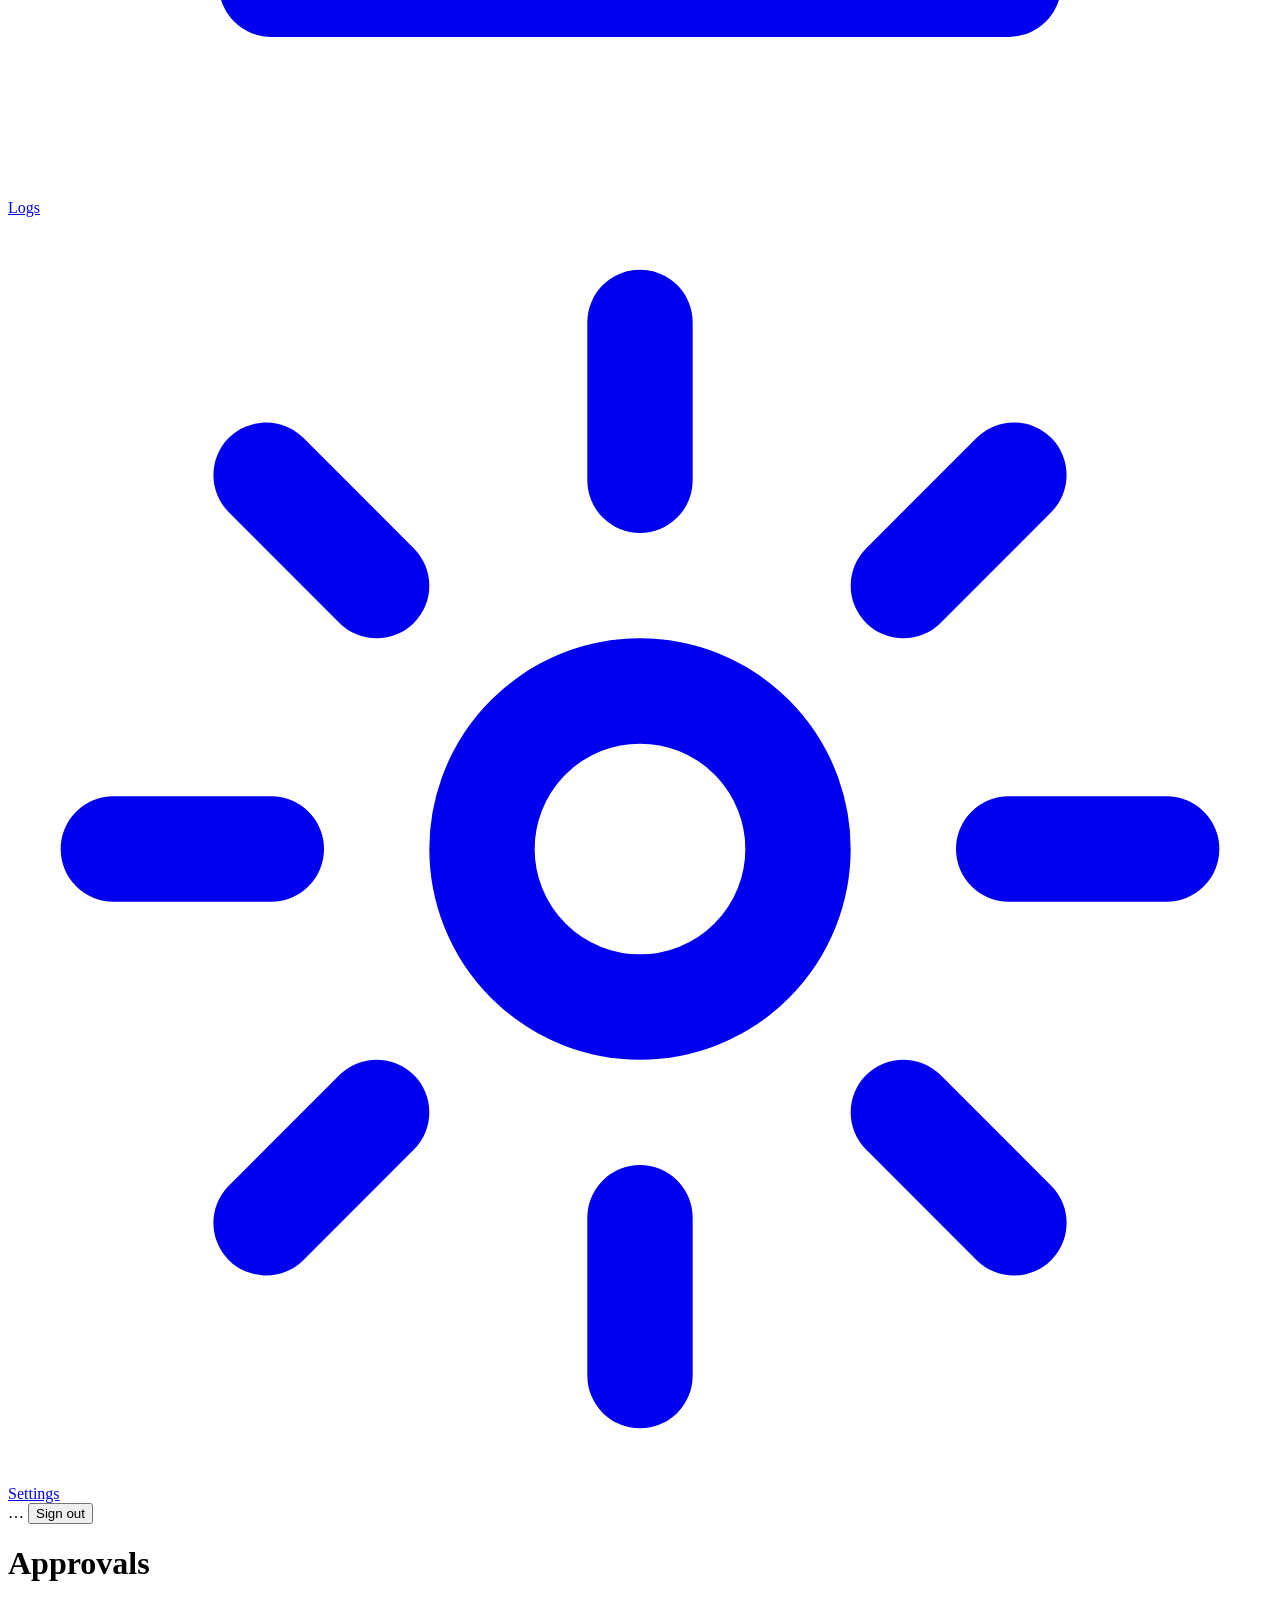
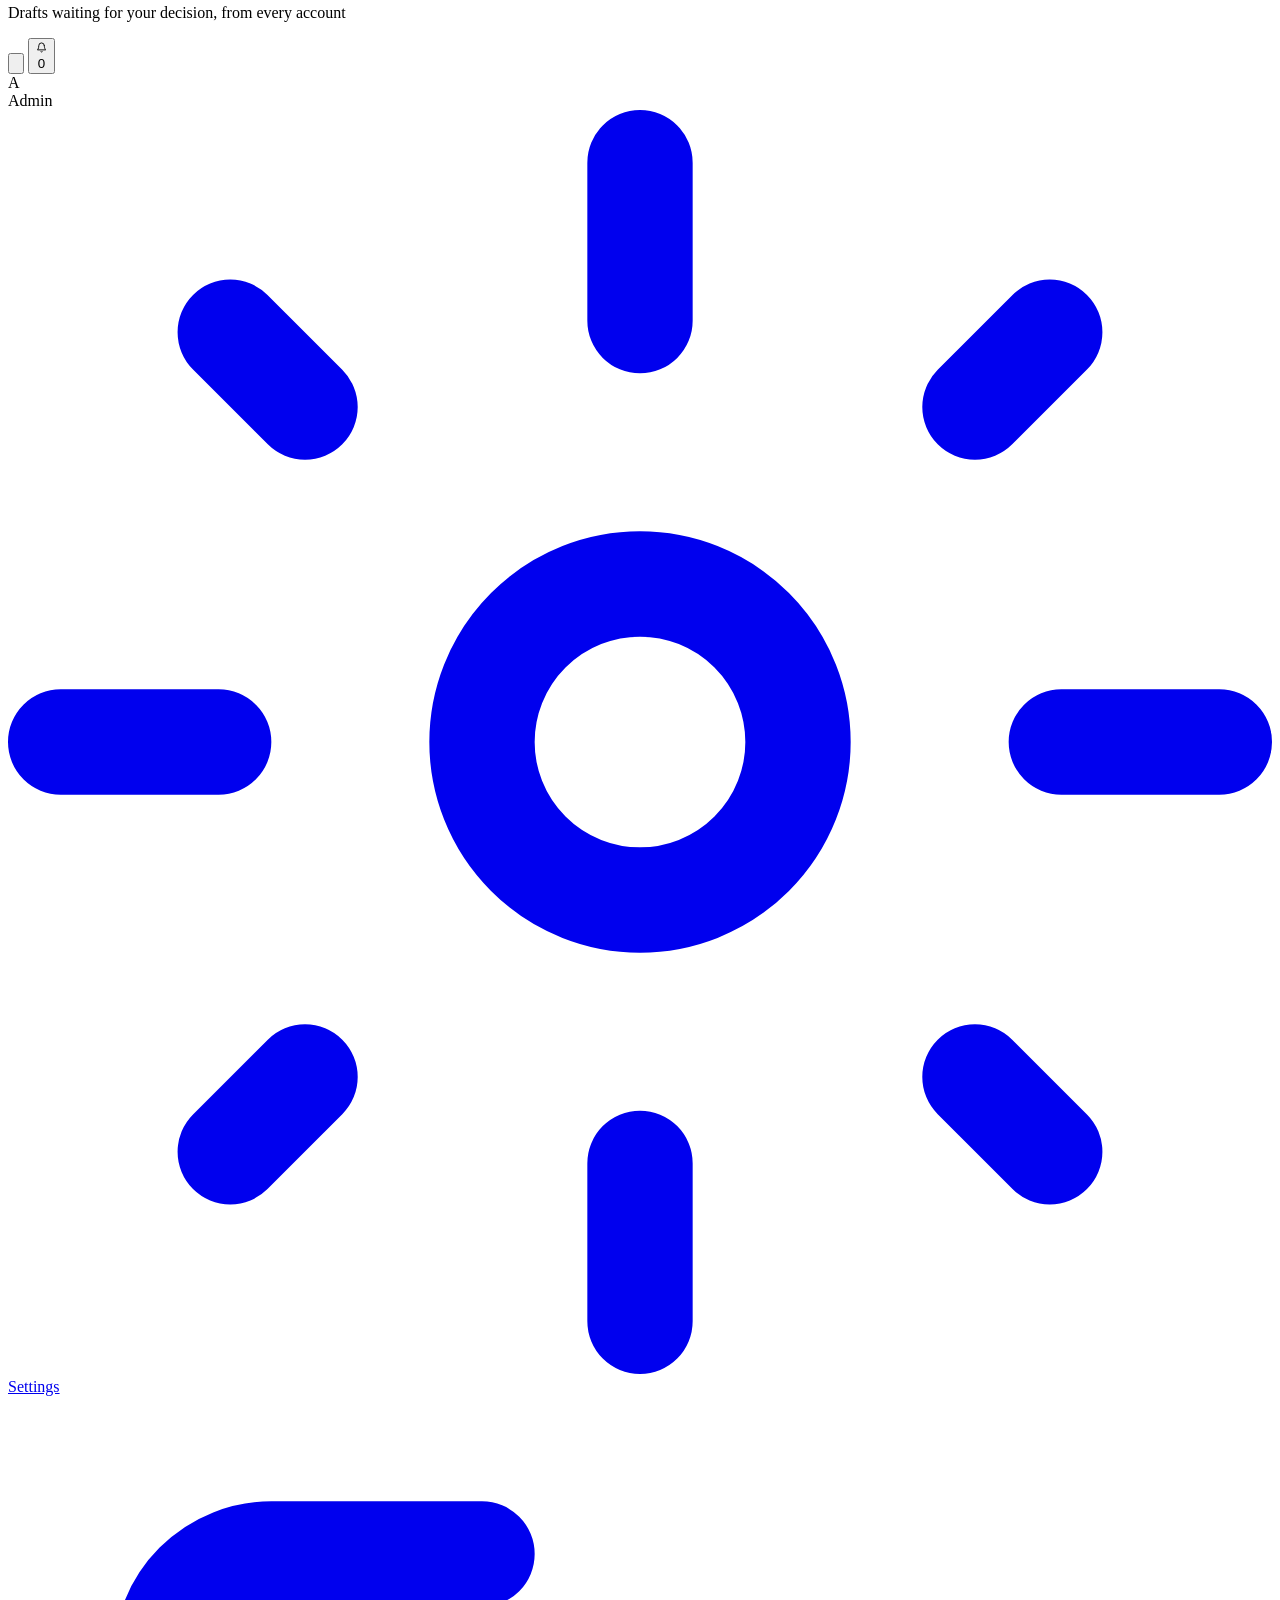
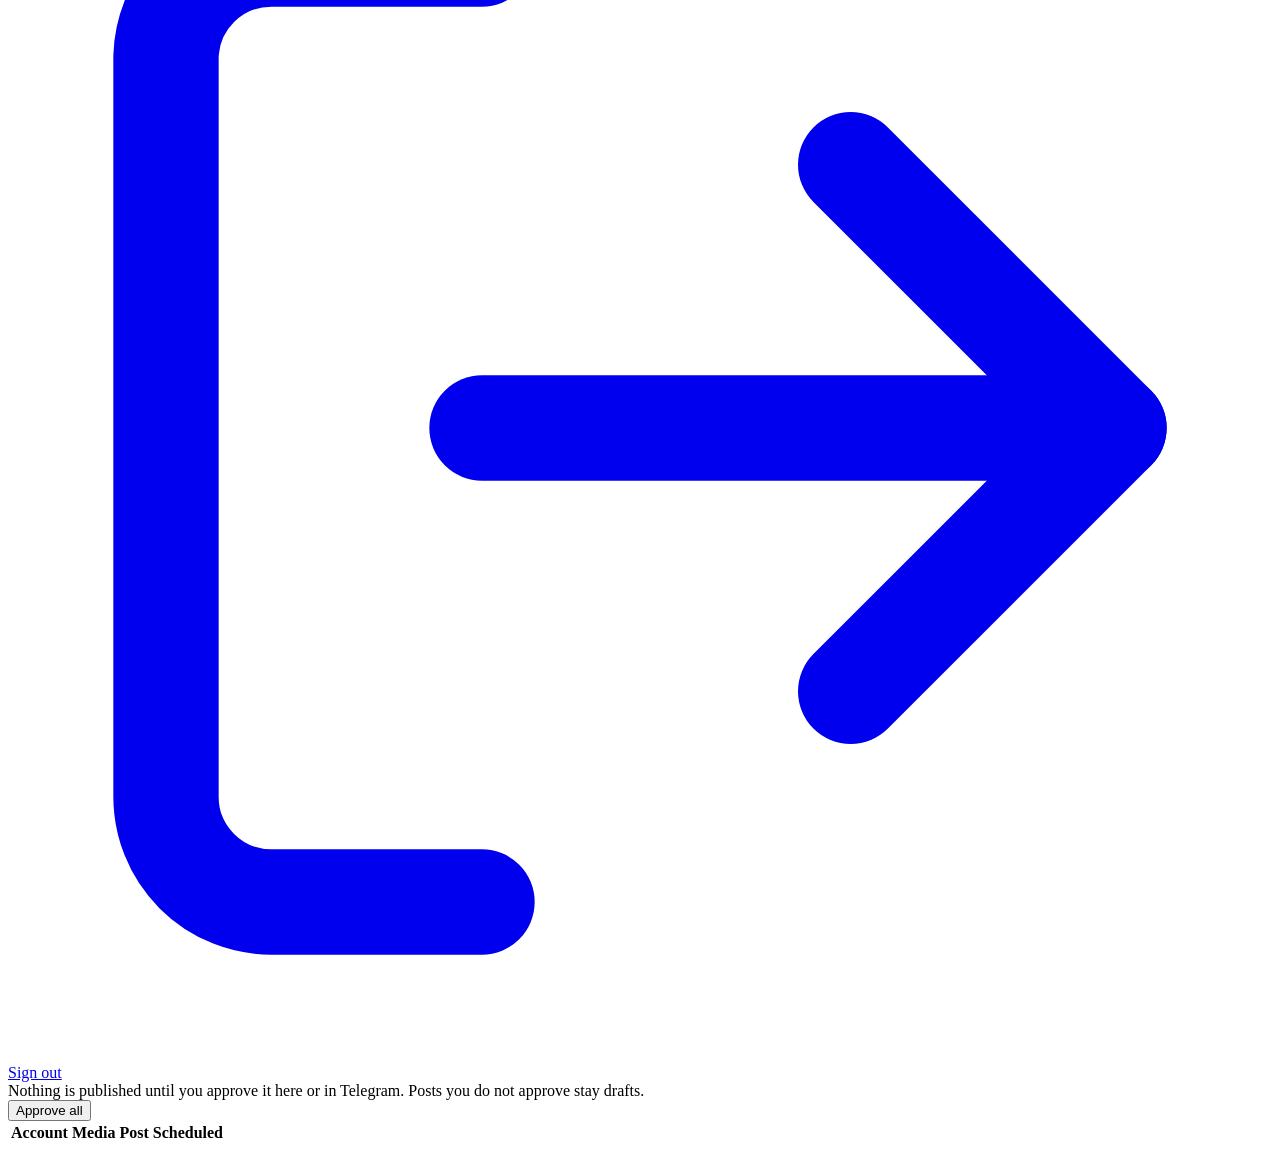
==== commit cb8cfe6f: "feat: docker update with compose pull/restore, zero-downtime fallback, socket mount" ====
--- a/app/static/approvals.html
+++ b/app/static/approvals.html
@@ -21,18 +21,22 @@
 <div id="app" class="hidden">
   <button class="menu-toggle">☰</button>
   <aside>
-    <button class="sidebar-toggle">◀</button>
-    <div class="brand">
-      <div class="logo">S</div>
-      <span>Social Agents</span>
+    <div class="sidebar-header">
+      <div class="brand">
+        <div class="logo">S</div>
+        <span>Social Agents</span>
+      </div>
+      <button class="sidebar-toggle">
+        <svg viewBox="0 0 24 24" fill="none" stroke="currentColor" stroke-width="2" stroke-linecap="round" stroke-linejoin="round"><polyline points="13 3 13 21"/><polyline points="5 3 5 21"/></svg>
+      </button>
     </div>
     <nav>
-      <a href="/"><svg viewBox="0 0 24 24" fill="none" stroke="currentColor" stroke-width="1.8" stroke-linecap="round" stroke-linejoin="round"><rect x="3" y="3" width="7" height="9" rx="1.5"/><rect x="14" y="3" width="7" height="5" rx="1.5"/><rect x="14" y="12" width="7" height="9" rx="1.5"/><rect x="3" y="16" width="7" height="5" rx="1.5"/></svg><span class="label">Dashboard</span></a>
-      <a href="/approvals" class="active"><svg viewBox="0 0 24 24" fill="none" stroke="currentColor" stroke-width="1.8" stroke-linecap="round" stroke-linejoin="round"><circle cx="12" cy="12" r="9"/><path d="m8 12.5 3 3 5-6"/></svg><span class="label">Approvals</span> <span id="pendingCount" class="badge hidden"></span></a>
-      <a href="/content"><svg viewBox="0 0 24 24" fill="none" stroke="currentColor" stroke-width="1.8" stroke-linecap="round" stroke-linejoin="round"><path d="M4 5h16M4 10h16M4 15h10M4 20h7"/></svg><span class="label">Content</span></a>
-      <a href="/research"><svg viewBox="0 0 24 24" fill="none" stroke="currentColor" stroke-width="1.8" stroke-linecap="round" stroke-linejoin="round"><circle cx="11" cy="11" r="7"/><path d="m20 20-3.5-3.5"/></svg><span class="label">Research</span></a>
-      <a href="/logs"><svg viewBox="0 0 24 24" fill="none" stroke="currentColor" stroke-width="1.8" stroke-linecap="round" stroke-linejoin="round"><path d="M5 4h14v16H5z"/><path d="M9 9h6M9 13h6M9 17h3"/></svg><span class="label">Logs</span></a>
-      <a href="/settings"><svg viewBox="0 0 24 24" fill="none" stroke="currentColor" stroke-width="1.8" stroke-linecap="round" stroke-linejoin="round"><circle cx="12" cy="12" r="3"/><path d="M12 2v3M12 19v3M2 12h3M19 12h3M4.9 4.9l2.1 2.1M17 17l2.1 2.1M19.1 4.9 17 7M7 17l-2.1 2.1"/></svg><span class="label">Settings</span></a>
+      <a href="/"><svg viewBox="0 0 24 24" fill="none" stroke="currentColor" stroke-width="2" stroke-linecap="round" stroke-linejoin="round"><rect x="3" y="3" width="7" height="9" rx="1.5"/><rect x="14" y="3" width="7" height="5" rx="1.5"/><rect x="14" y="12" width="7" height="9" rx="1.5"/><rect x="3" y="16" width="7" height="5" rx="1.5"/></svg><span class="label">Dashboard</span></a>
+      <a href="/approvals" class="active"><svg viewBox="0 0 24 24" fill="none" stroke="currentColor" stroke-width="2" stroke-linecap="round" stroke-linejoin="round"><circle cx="12" cy="12" r="9"/><path d="m8 12.5 3 3 5-6"/></svg><span class="label">Approvals</span> <span id="pendingCount" class="badge hidden"></span></a>
+      <a href="/content"><svg viewBox="0 0 24 24" fill="none" stroke="currentColor" stroke-width="2" stroke-linecap="round" stroke-linejoin="round"><path d="M4 5h16M4 10h16M4 15h10M4 20h7"/></svg><span class="label">Content</span></a>
+      <a href="/research"><svg viewBox="0 0 24 24" fill="none" stroke="currentColor" stroke-width="2" stroke-linecap="round" stroke-linejoin="round"><circle cx="11" cy="11" r="7"/><path d="m20 20-3.5-3.5"/></svg><span class="label">Research</span></a>
+      <a href="/logs"><svg viewBox="0 0 24 24" fill="none" stroke="currentColor" stroke-width="2" stroke-linecap="round" stroke-linejoin="round"><path d="M5 4h14v16H5z"/><path d="M9 9h6M9 13h6M9 17h3"/></svg><span class="label">Logs</span></a>
+      <a href="/settings"><svg viewBox="0 0 24 24" fill="none" stroke="currentColor" stroke-width="2" stroke-linecap="round" stroke-linejoin="round"><circle cx="12" cy="12" r="3"/><path d="M12 2v3M12 19v3M2 12h3M19 12h3M4.9 4.9l2.1 2.1M17 17l2.1 2.1M19.1 4.9 17 7M7 17l-2.1 2.1"/></svg><span class="label">Settings</span></a>
     </nav>
     <div class="side-foot">
       <span id="masterBadge" class="badge">…</span>
@@ -41,18 +45,18 @@
   </aside>
 
   <div class="content">
-    <nav class="navbar">
-      <div class="navbar-left">
-        <div class="navbar-brand">
-          <div class="logo" style="width:28px;height:28px;font-size:10px;">S</div>
-          <span>Social Agents</span>
+    <header class="header">
+      <div class="header-left">
+        <div>
+          <h1 class="page-title" id="pageTitle">Approvals</h1>
+          <p class="page-subtitle" id="pageSub">Drafts waiting for your decision, from every account</p>
         </div>
       </div>
-      <div class="navbar-right">
-        <button class="navbar-btn theme-toggle" title="Toggle theme">
+      <div class="header-right">
+        <button class="header-btn theme-toggle" title="Toggle theme">
           <svg viewBox="0 0 24 24" fill="none" stroke="currentColor" stroke-width="2" stroke-linecap="round" stroke-linejoin="round"><circle cx="12" cy="12" r="5"/><path d="M12 1v2M12 21v2M4.22 4.22l1.42 1.42M18.36 18.36l1.42 1.42M1 12h2M21 12h2M4.22 19.78l1.42-1.42M18.36 5.64l1.42-1.42"/></svg>
         </button>
-        <button class="navbar-btn" title="Notifications">
+        <button class="header-btn" title="Notifications">
           <svg viewBox="0 0 24 24" fill="none" stroke="currentColor" stroke-width="2" stroke-linecap="round" stroke-linejoin="round"><path d="M18 8A6 6 0 0 0 6 8c0 7-3 9-3 9h18s-3-2-3-9"/><path d="M13.73 21a2 2 0 0 1-3.46 0"/></svg>
           <span class="notification-badge hidden" id="notificationCount">0</span>
         </button>
@@ -74,13 +78,7 @@
           </div>
         </div>
       </div>
-    </nav>
-    <div class="topbar">
-      <div>
-        <h1 id="pageTitle">Approvals</h1>
-        <p id="pageSub">Drafts waiting for your decision, from every account</p>
-      </div>
-    </div>
+    </header>
     <main>
 <div class="card row">
   <span class="muted">Nothing is published until you approve it here or in Telegram. Posts you do not approve stay drafts.</span>
